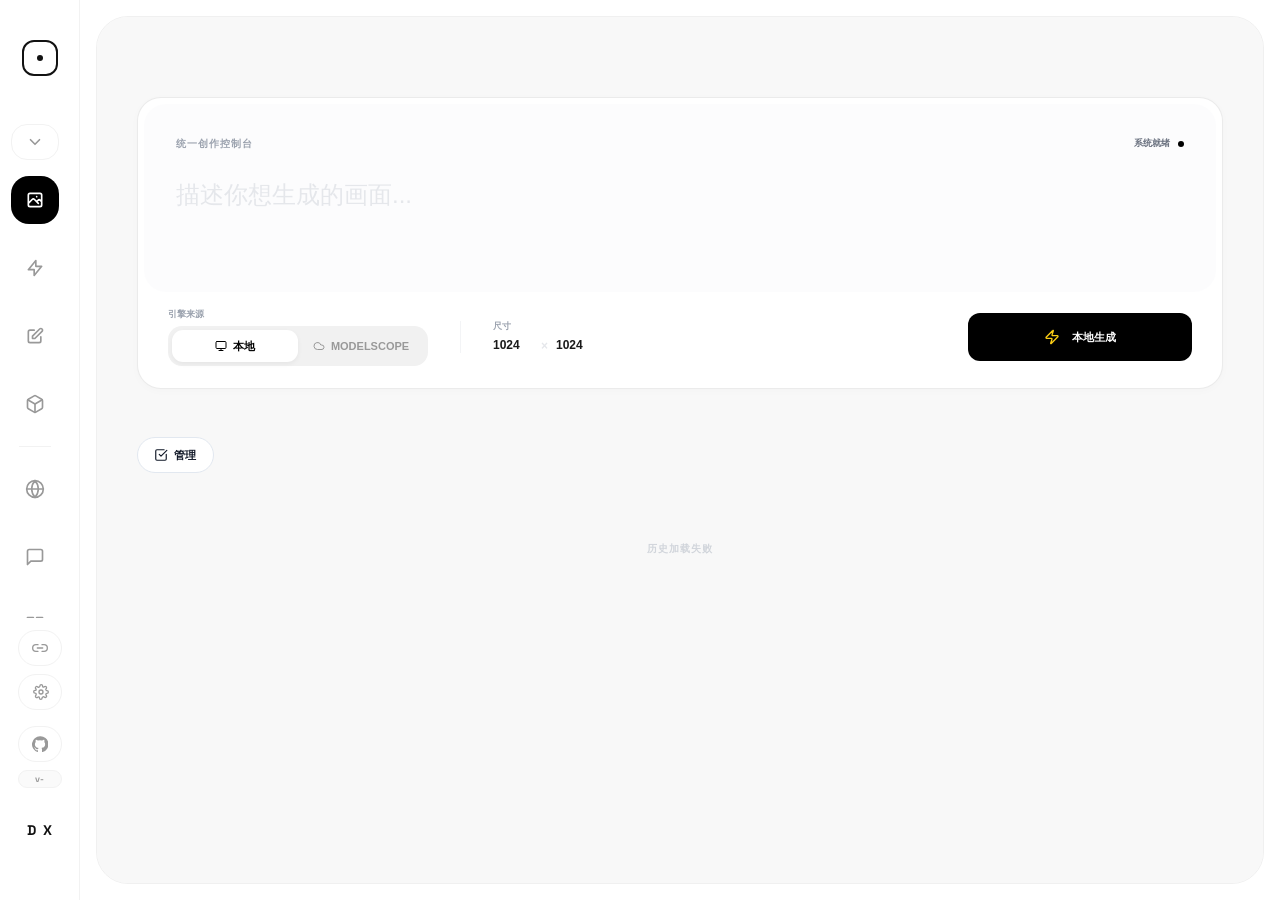
==== static/index.html @ 4f1cb792 "feat(updater): add privacy-safe GT updates and legacy bootstrap" ====
<!DOCTYPE html>
<html lang="zh-CN">

<head>
    <meta charset="UTF-8">
    <meta name="viewport" content="width=device-width, initial-scale=1.0">
    <link rel="icon" href="/static/images/logo.png" type="image/png">
    <title>AI Studio</title>
    <style>
        html.studio-route-booting body {
            visibility: hidden !important;
        }
    </style>
    <script>
        (function(){
            try {
                var theme = localStorage.getItem('studio_theme') || localStorage.getItem('canvas_theme') || 'light';
                if(theme === 'dark') {
                    document.documentElement.classList.add('studio-theme-dark');
                    document.documentElement.classList.add('theme-dark');
                }
                document.documentElement.classList.add('studio-route-booting');
            } catch(e) {}
        })();
    </script>
    <script src="/static/vendor/js/tailwindcss-cdn.js?v=2026.10.29.1.1782155110"></script>
    <script src="/static/js/theme.js?v=2026.10.29.1.1782155110"></script>
    <script src="/static/js/i18n.js?v=2026.10.29.1.1784521788"></script>
    <style>
        @import url('/static/vendor/css/fonts.css?v=2026.10.29.1.1782155110');

        /* 本地 Tailwind 工具类兜底：CDN 慢/未就绪时也能立刻给图标尺寸，避免首屏左侧栏空白 */
        .w-1\.5 { width: 0.375rem; }
        .h-1\.5 { height: 0.375rem; }
        .w-4 { width: 1rem; }
        .h-4 { height: 1rem; }
        .w-5 { width: 1.25rem; }
        .h-5 { height: 1.25rem; }
        .flex-shrink-0 { flex-shrink: 0; }
        .rounded-full { border-radius: 9999px; }
        .mb-12 { margin-bottom: 3rem; }
        .transition-colors { transition-property: color, background-color, border-color, fill, stroke; transition-duration: 150ms; transition-timing-function: cubic-bezier(0.4, 0, 0.2, 1); }
        .animate-pulse { animation: studio-pulse 2s cubic-bezier(0.4, 0, 0.6, 1) infinite; }
        @keyframes studio-pulse { 0%, 100% { opacity: 1; } 50% { opacity: .5; } }

        :root {
            --accent: #000000;
            --fluid-ease: cubic-bezier(0.3, 0, 0, 1);
            --bg: #ffffff;
            --sidebar-bg: #ffffff;
            --stage-bg: #fcfcfc;
            --border: #f2f2f2;
            --stage-border: #f0f0f0;
            --text: #121212;
            --muted: #999;
            --nav-hover-bg: #fafafa;
            --monitor-bg: rgba(255, 255, 255, 0.7);
            --monitor-border: rgba(0, 0, 0, 0.05);
            --monitor-shadow: rgba(0, 0, 0, 0.04);
            --divider: rgba(0, 0, 0, 0.1);
            --scrollbar: #d8d8d8;
            --scrollbar-hover: #c0c0c0;
            --author-name: #000;
            --social-icon: #ccc;
        }

        html.theme-dark,
        body.theme-dark {
            --bg: #0f141d;
            --sidebar-bg: #0f141d;
            --stage-bg: #111722;
            --border: #242d3b;
            --stage-border: #2a3444;
            --text: #e5e9f0;
            --muted: #8f9aab;
            --nav-hover-bg: #171d29;
            --monitor-bg: rgba(23, 29, 41, 0.82);
            --monitor-border: rgba(255, 255, 255, 0.08);
            --monitor-shadow: rgba(0, 0, 0, 0.3);
            --divider: rgba(255, 255, 255, 0.15);
            --scrollbar: #334155;
            --scrollbar-hover: #475569;
            --author-name: #e5e9f0;
            --social-icon: #64748b;
        }

        /* 极简滚动条 */
        html,
        body {
            overscroll-behavior: auto;
            height: 100%;
            overflow: hidden;
        }

        *::-webkit-scrollbar {
            width: 10px !important;
            height: 10px !important;
            background: transparent !important;
        }

        *::-webkit-scrollbar-track {
            background: transparent !important;
            border: none !important;
        }

        *::-webkit-scrollbar-thumb {
            background-color: var(--scrollbar) !important;
            border: 3px solid transparent !important;
            border-right-width: 3px !important;
            background-clip: padding-box !important;
            border-radius: 10px !important;
            min-height: 36px;
        }

        *::-webkit-scrollbar-thumb:hover {
            background-color: var(--scrollbar-hover) !important;
        }

        *::-webkit-scrollbar-corner {
            background: transparent !important;
        }

        * {
            scrollbar-width: thin !important;
            scrollbar-color: var(--scrollbar) transparent !important;
        }

        body {
            background: var(--bg);
            font-family: 'Space Grotesk', sans-serif;
            overflow: hidden;
            height: 100vh;
            color: var(--text);
            transition: background 0.3s, color 0.3s;
        }

        .app-shell {
            display: flex;
            width: 100%;
            height: 100vh;
            background: var(--bg);
            position: relative;
            transition: background 0.3s;
        }

        /* 侧边栏 */
        .sidebar {
            width: 80px;
            min-width: 80px;
            height: 100vh;
            max-height: 100vh;
            background: var(--sidebar-bg);
            display: flex;
            flex-direction: column;
            align-items: center;
            border-right: 1px solid var(--border);
            padding: 40px 0;
            transition: width 0.5s var(--fluid-ease) 0.5s, background 0.3s, border-color 0.3s;
            z-index: 50;
            overflow: hidden;
        }

        .sidebar:hover {
            width: 220px;
            transition-delay: 0s;
        }

        /* 首次加载时与 iframe 的 0.5s 淡入同步播放，避免侧栏"焊死"在原地造成视觉断层 */
        @keyframes sidebar-enter {
            from { opacity: 0; transform: translateX(-6px); }
            to { opacity: 1; transform: translateX(0); }
        }
        html:not(.studio-route-booting) .sidebar {
            animation: sidebar-enter 0.5s var(--fluid-ease);
        }

        .logo-ring {
            width: 36px;
            height: 36px;
            border: 2px solid var(--text);
            border-radius: 12px;
            background: transparent;
            padding: 0;
            color: var(--text);
            display: flex;
            align-items: center;
            justify-content: center;
            cursor: pointer;
            flex: 0 0 auto;
            /* 仅保留 hover 真正会用到的属性过渡，避免 transition: all 因首屏属性补齐被意外触发 */
            transition: transform 0.6s var(--fluid-ease) 0.5s, border-radius 0.6s var(--fluid-ease) 0.5s, border-color 0.3s, background-color .18s, box-shadow .2s;
        }

        .sidebar:hover .logo-ring {
            transform: rotate(90deg);
            border-radius: 50%;
            transition-delay: 0s;
        }

        .logo-ring:hover,
        .logo-ring:focus-visible {
            background: var(--nav-hover-bg);
            border-color: var(--text);
            box-shadow: 0 0 0 4px rgba(148, 163, 184, .16), 0 10px 24px rgba(15, 23, 42, .08);
            outline: none;
        }

        .logo-ring:hover #logo-dot,
        .logo-ring:focus-visible #logo-dot {
            transform: scale(1.8);
        }

        .logo-ring:active {
            transform: scale(.94);
            transition-delay: 0s;
        }

        .sidebar:hover .logo-ring:active {
            transform: rotate(90deg) scale(.94);
        }

        #logo-dot {
            transition: transform .16s ease, background-color .16s ease, box-shadow .16s ease;
        }

        /* 导航项 */
        .nav-item {
            position: relative;
            width: 48px;
            height: 48px;
            flex: 0 0 48px;
            margin: 10px 0;
            display: flex;
            align-items: center;
            justify-content: flex-start;
            border-radius: 18px;
            cursor: pointer;
            /* 只对 width 做带延迟的过渡（侧栏悬停展开效果）；background/color 不参与过渡，避免 active 切换时底色"流动" */
            transition: width 0.3s var(--fluid-ease) 0.5s;
            color: var(--muted);
            overflow: hidden;
            padding-left: 14px;
        }

        .sidebar:hover .nav-item {
            width: 190px;
            transition-delay: 0s;
        }

        .nav-item:hover {
            background: var(--nav-hover-bg);
            color: var(--text);
        }

        .nav-item.active {
            background: var(--accent);
            color: #fff;
        }

        html.theme-dark .nav-item.active,
        body.theme-dark .nav-item.active {
            background: #f1f5f9;
            color: #0f172a;
        }

        .nav-text {
            opacity: 0;
            margin-left: 16px;
            font-weight: 600;
            font-size: 14px;
            white-space: nowrap;
            transition: opacity 0.3s 0.5s;
        }

        .sidebar:hover .nav-text {
            opacity: 1;
            transition-delay: 0.1s;
        }

        .nav-fold-toggle {
            position: relative;
            width: 48px;
            height: 36px;
            flex: 0 0 36px;
            margin: 0 0 6px;
            padding-left: 14px;
            border: 1px solid var(--border);
            border-radius: 16px;
            background: transparent;
            color: var(--muted);
            display: flex;
            align-items: center;
            justify-content: flex-start;
            cursor: pointer;
            overflow: hidden;
            transition: width 0.3s var(--fluid-ease) 0.5s, background-color 0.2s, color 0.2s, border-color 0.2s;
        }

        .sidebar:hover .nav-fold-toggle {
            width: 190px;
            transition-delay: 0s;
        }

        .nav-fold-toggle:hover {
            background: var(--nav-hover-bg);
            color: var(--text);
            border-color: var(--stage-border);
        }

        .nav-fold-icon {
            width: 18px;
            height: 18px;
            flex: 0 0 auto;
            transition: transform 0.25s var(--fluid-ease);
        }

        .nav-fold-toggle[aria-expanded="false"] .nav-fold-icon {
            transform: rotate(-90deg);
        }

        .nav-fold-group {
            width: 100%;
            flex: 0 0 auto;
            max-height: 720px;
            opacity: 1;
            overflow: hidden;
            display: flex;
            flex-direction: column;
            align-items: center;
            transition: max-height 0.3s var(--fluid-ease), opacity 0.2s ease;
        }

        .nav-fold-group.is-collapsed {
            max-height: 0;
            opacity: 0;
            pointer-events: none;
        }

        .sidebar nav {
            width: 100%;
            min-height: 0;
            flex: 1 1 auto;
            overflow-y: auto;
            overflow-x: hidden;
            display: flex;
            flex-direction: column;
            align-items: center;
            padding: 0 0 6px;
            overscroll-behavior: contain;
            scrollbar-gutter: stable;
            -webkit-overflow-scrolling: touch;
            scrollbar-width: thin;
            scrollbar-color: rgba(148, 163, 184, .34) transparent;
        }

        .sidebar::-webkit-scrollbar { width: 4px !important; }
        .sidebar::-webkit-scrollbar-track { background: transparent !important; }
        .sidebar::-webkit-scrollbar-thumb {
            background: rgba(148, 163, 184, .34) !important;
            border: 0 !important;
            border-radius: 999px !important;
        }

        .sidebar nav::-webkit-scrollbar { width: 4px !important; }
        .sidebar nav::-webkit-scrollbar-track { background: transparent !important; }
        .sidebar nav::-webkit-scrollbar-thumb {
            background: rgba(148, 163, 184, .34) !important;
            border: 0 !important;
            border-radius: 999px !important;
        }

        .sidebar nav > * {
            flex-shrink: 0;
        }

        /* 主舞台区 */
        .stage {
            flex: 1;
            background: var(--stage-bg);
            margin: 16px;
            border-radius: 32px;
            overflow: hidden;
            border: 1px solid var(--stage-border);
            position: relative;
            transition: background 0.3s, border-color 0.3s;
        }

        iframe {
            position: absolute;
            inset: 0;
            width: 100%;
            height: 100%;
            border: none;
            opacity: 0;
            transform: scale(1.02);
            filter: blur(4px);
            transition: all 0.5s var(--fluid-ease);
            pointer-events: none;
        }

        iframe.active {
            opacity: 1;
            transform: scale(1);
            filter: blur(0);
            pointer-events: auto;
        }

        /* 左下角监视器 */
        .nano-monitor {
            position: absolute;
            bottom: 24px;
            left: 24px;
            z-index: 100;
            display: flex;
            align-items: center;
            gap: 10px;
            background: var(--monitor-bg);
            backdrop-filter: blur(12px);
            padding: 7px 12px;
            border-radius: 12px;
            border: 1px solid var(--monitor-border);
            box-shadow: 0 4px 20px var(--monitor-shadow);
            font-family: monospace;
            transition: all 0.4s var(--fluid-ease);
        }

        .nano-monitor.is-busy {
            background: #000;
            color: #fff;
            border-color: rgba(255, 255, 255, 0.1);
            box-shadow: 0 8px 30px rgba(0, 0, 0, 0.2);
        }

        .stat-group {
            display: flex;
            align-items: center;
            gap: 7px;
            font-size: 11px;
            font-weight: 700;
            color: var(--text);
        }

        .stat-group:first-child {
            gap: 8px;
        }

        .nano-monitor.is-busy .stat-group {
            color: #fff;
        }

        .divider {
            width: 1px;
            height: 12px;
            background: var(--divider);
        }

        .is-busy .divider {
            background: rgba(255, 255, 255, 0.2);
        }

        .pulse-dot {
            width: 6px;
            height: 6px;
            border-radius: 50%;
            background: #10b981;
            margin-right: 2px;
            flex: 0 0 auto;
        }

        .spinner-nano {
            width: 10px;
            height: 10px;
            border: 2px solid rgba(255, 255, 255, 0.2);
            border-top-color: #fff;
            border-radius: 50%;
            animation: spin 0.8s linear infinite;
            display: none;
        }

        .is-busy .spinner-nano { display: block; }
        .is-busy .pulse-dot { display: none; }

        @keyframes spin {
            to { transform: rotate(360deg); }
        }

        .label-nano {
            text-transform: uppercase;
            letter-spacing: 0.5px;
            opacity: 0.5;
            font-size: 9px;
        }

        /* 作者组件 */
        .author-box {
            width: 100%;
            height: 60px;
            flex: 0 0 60px;
            position: relative;
            display: flex;
            align-items: center;
            justify-content: center;
            overflow: hidden;
        }

        .dx-letter {
            position: absolute;
            font-size: 14px;
            font-weight: 800;
            color: var(--text);
            /* 只过渡 hover 时真正改的 transform/opacity，避免 all 触发延迟 */
            transition: transform 0.5s var(--fluid-ease) 0.4s, opacity 0.5s var(--fluid-ease) 0.4s;
            z-index: 10;
        }

        .letter-d { transform: translateX(-8px); }
        .letter-x { transform: translateX(8px); }

        .sidebar:hover .letter-d {
            transform: translateX(-120px);
            opacity: 0;
            transition-delay: 0s;
        }

        .sidebar:hover .letter-x {
            transform: translateX(120px);
            opacity: 0;
            transition-delay: 0s;
        }

        .author-content-wrap {
            display: flex;
            flex-direction: column;
            align-items: center;
            opacity: 0;
            transform: scale(0.9);
            transition: all 0.4s var(--fluid-ease) 0s;
            pointer-events: none;
        }

        .sidebar:hover .author-content-wrap {
            opacity: 1;
            transform: scale(1);
            transition-delay: 0.2s;
            pointer-events: auto;
        }

        .author-name-lite {
            font-size: 12px;
            font-weight: 700;
            margin-bottom: 8px;
            color: var(--author-name);
        }

        .social-row-lite { display: flex; gap: 12px; }

        .social-icon-lite {
            color: var(--social-icon);
            transition: color 0.2s, transform 0.2s;
        }

        .social-icon-lite:hover {
            color: var(--text);
            transform: translateY(-1px);
        }

        .side-actions {
            margin-top:12px;
            margin-bottom:12px;
            display:flex;
            flex-direction:column;
            align-items:center;
            gap:8px;
            width:100%;
            flex:0 0 auto;
        }

        .side-pill {
            width:44px;
            height:36px;
            border-radius:999px;
            background: transparent;
            border: 1px solid var(--border);
            color: var(--muted);
            display: flex;
            align-items: center;
            justify-content: center;
            cursor: pointer;
            /* 只过渡 hover/激活会改的属性，避免 all 触发延迟 */
            transition: width 0.3s var(--fluid-ease) 0.5s, gap 0.3s var(--fluid-ease) 0.5s, background-color 0.2s, color 0.2s, border-color 0.2s;
            flex-shrink: 0;
            overflow:hidden;
            gap:8px;
            position:relative;
        }

        .sidebar:hover .side-pill {
            width: 170px;
            transition-delay: 0s;
        }

        .side-pill:hover {
            background: var(--nav-hover-bg);
            color: var(--text);
            border-color: var(--stage-border);
        }

        .side-pill.active {
            background: var(--text);
            color: var(--bg);
            border-color: var(--text);
        }

        .side-pill.update-available {
            border-color:#22c55e;
            color:#16a34a;
            overflow:visible;
        }

        html.theme-dark .side-pill.update-available,
        body.theme-dark .side-pill.update-available {
            border-color:#86efac;
            color:#86efac;
        }

        .side-pill.update-available::after {
            content:"NEW";
            position:absolute;
            top:-7px;
            right:-9px;
            min-width:28px;
            height:16px;
            padding:0 5px;
            border-radius:999px;
            background:#22c55e;
            display:flex;
            align-items:center;
            justify-content:center;
            color:#fff;
            font-size:9px;
            font-weight:900;
            letter-spacing:.02em;
            box-shadow:0 6px 16px rgba(34,197,94,.28), 0 0 0 3px rgba(34,197,94,.12);
            pointer-events:none;
        }

        html.theme-dark .side-pill.update-available::after,
        body.theme-dark .side-pill.update-available::after {
            background:#4ade80;
            color:#052e16;
            box-shadow:0 6px 16px rgba(74,222,128,.22), 0 0 0 3px rgba(74,222,128,.12);
        }

        .side-pill svg { width: 16px; height: 16px; flex:0 0 auto; }
        .settings-fold-chevron {
            width: 13px !important;
            height: 13px !important;
            margin-left: -2px;
            opacity: 0;
            max-width: 0;
            overflow: hidden;
            transition: opacity 0.3s 0.5s, max-width 0.3s var(--fluid-ease) 0.5s, transform .22s var(--fluid-ease);
        }
        .sidebar:hover .settings-fold-chevron,
        .sidebar.is-pinned .settings-fold-chevron {
            opacity: .72;
            max-width: 16px;
            transition-delay: .15s, .15s, 0s;
        }
        .settings-fold-toggle[aria-expanded="true"] .settings-fold-chevron {
            transform: rotate(180deg);
        }
        .settings-fold-group {
            width: 100%;
            max-height: 0;
            opacity: 0;
            overflow: hidden;
            display: flex;
            flex-direction: column;
            align-items: center;
            gap: 8px;
            pointer-events: none;
            transition: max-height .28s var(--fluid-ease), opacity .18s ease;
        }
        .settings-fold-group:not(.is-collapsed) {
            max-height: 132px;
            opacity: 1;
            pointer-events: auto;
        }
        .side-pill-text {
            opacity:0;
            max-width:0;
            font-size:12px;
            font-weight:800;
            letter-spacing:.02em;
            white-space:nowrap;
            overflow:hidden;
            transition: opacity 0.3s 0.5s, max-width 0.3s var(--fluid-ease) 0.5s;
        }
        .sidebar:hover .side-pill-text {
            opacity:1;
            max-width:120px;
            transition-delay:.15s;
        }
        /* 折叠态去除 gap，避免图标被推偏 */
        .side-pill { gap:0; }
        .sidebar:hover .side-pill { gap:8px; }

        .project-version-badge {
            width:44px;
            min-height:18px;
            padding:0 4px;
            border-radius:999px;
            border:1px solid var(--border);
            background:var(--nav-hover-bg);
            color:var(--muted);
            display:flex;
            align-items:center;
            justify-content:center;
            font-size:9px;
            font-weight:800;
            line-height:1;
            white-space:nowrap;
            overflow:hidden;
            cursor:pointer;
            transition:width 0.3s var(--fluid-ease) 0.5s, color .2s, border-color .2s, background-color .2s;
        }
        .project-version-badge:hover { color:var(--text); border-color:var(--accent, #6366f1); }
        .project-version-badge.checking { opacity:.6; animation:badge-pulse 1s ease-in-out infinite; }
        @keyframes badge-pulse { 0%,100%{opacity:.5;} 50%{opacity:1;} }

        .sidebar:hover .project-version-badge {
            width:170px;
            transition-delay:0s;
        }

        .project-version-full { display:none; }
        .sidebar:hover .project-version-compact { display:none; }
        .sidebar:hover .project-version-full { display:inline; }

        .update-now-btn {
            display:none;
            width:56px;
            min-height:24px;
            padding:0 7px;
            border-radius:999px;
            border:1px solid rgba(34,197,94,.35);
            background:rgba(34,197,94,.1);
            color:#16a34a;
            align-items:center;
            justify-content:center;
            gap:5px;
            font-size:9px;
            font-weight:900;
            overflow:hidden;
            transition:width 0.3s var(--fluid-ease) 0.5s, background-color .2s, color .2s, border-color .2s;
        }
        .update-now-btn.show { display:flex; }
        .sidebar:hover .update-now-btn { width:170px; transition-delay:0s; }
        .update-now-btn:hover { background:#16a34a; color:#fff; border-color:#16a34a; }
        .update-now-btn[disabled] { opacity:.7; cursor:wait; }
        .update-now-btn svg { display:none; width:14px; height:14px; flex:0 0 auto; }
        .sidebar:hover .update-now-btn svg { display:block; }
        .update-now-text {
            opacity:1;
            max-width:42px;
            white-space:nowrap;
            overflow:hidden;
            transition: opacity 0.3s 0.5s, max-width 0.3s var(--fluid-ease) 0.5s;
        }
        .update-action-prefix { display:none; }
        .update-version-full { display:none; }
        .sidebar:hover .update-version-compact { display:none; }
        .sidebar:hover .update-version-full { display:inline; }
        .sidebar:hover .update-action-prefix { display:inline; }
        .sidebar:hover .update-now-text { max-width:130px; transition-delay:.15s; }
        .update-now-btn.show + .project-version-badge { display:none; }
        html.theme-dark .update-now-btn,
        body.theme-dark .update-now-btn {
            border-color:rgba(134,239,172,.42);
            background:rgba(74,222,128,.12);
            color:#86efac;
        }
        html.theme-dark .update-now-btn:hover,
        body.theme-dark .update-now-btn:hover {
            background:#86efac;
            border-color:#86efac;
            color:#052e16;
        }

        @media (max-height: 760px) {
            .sidebar {
                padding: 18px 0 14px;
                overflow-y:auto;
                overflow-x:hidden;
                overscroll-behavior:contain;
                -webkit-overflow-scrolling:touch;
                scrollbar-width:thin;
                scrollbar-color:rgba(148,163,184,.34) transparent;
            }
            .sidebar nav {
                flex:0 0 auto;
                min-height:auto;
                overflow:visible;
                padding-bottom:0;
            }
            .logo-ring { margin-bottom: 16px !important; }
            .nav-item {
                height: 42px;
                flex-basis: 42px;
                margin: 5px 0;
                border-radius: 15px;
            }
            .nav-fold-toggle {
                height: 32px;
                flex-basis: 32px;
                margin-bottom: 4px;
                border-radius: 14px;
            }
            .nav-fold-group { max-height: 720px; }
            .side-actions {
                margin-top:8px;
                margin-bottom:0;
                gap:5px;
                padding-top:8px;
                border-top:1px solid var(--border);
            }
            .settings-fold-group {
                gap: 5px;
            }
            .settings-fold-group:not(.is-collapsed) {
                max-height: 105px;
            }
            .side-pill {
                height:30px;
                flex-basis:30px;
                width:40px;
            }
            .project-version-badge { width:40px; min-height:16px; font-size:8px; }
            .update-now-btn.show { min-height:22px; width:48px; }
            .author-box { display:none; }
        }

        @media (max-height: 660px) {
            .sidebar { padding: 12px 0; }
            .sidebar nav {
                flex:0 0 auto;
                min-height:auto;
                overflow:visible;
                padding-bottom:0;
            }
            .logo-ring {
                width:32px;
                height:32px;
                border-radius:10px;
                margin-bottom:10px !important;
            }
            .nav-item {
                height:38px;
                flex-basis:38px;
                margin:3px 0;
                border-radius:14px;
            }
            .nav-fold-toggle { height:30px; flex-basis:30px; }
            .nav-fold-group { max-height: 720px; }
            .side-actions {
                gap:4px;
                padding-top:6px;
            }
            .settings-fold-group {
                gap: 4px;
            }
            .settings-fold-group:not(.is-collapsed) {
                max-height: 102px;
            }
            .side-pill {
                height:30px;
                flex-basis:30px;
                width:38px;
            }
            .side-pill svg { width:15px; height:15px; }
            .project-version-badge { width:38px; min-height:16px; font-size:8px; }
            .update-now-btn.show { width:46px; min-height:22px; font-size:8px; }
        }

        .studio-modal[hidden] {
            display:none !important;
        }

        .studio-modal {
            position:fixed;
            inset:0;
            z-index:500;
            display:flex;
            align-items:center;
            justify-content:center;
            padding:24px;
            background:rgba(15,23,42,.38);
            backdrop-filter:blur(10px);
        }

        .studio-modal-panel {
            width:min(560px, 100%);
            max-height:min(760px, calc(100vh - 48px));
            display:flex;
            flex-direction:column;
            overflow:hidden;
            border-radius:8px;
            border:1px solid rgba(15,23,42,.1);
            background:#fff;
            color:#111827;
            box-shadow:0 24px 70px rgba(15,23,42,.24);
        }

        .studio-modal-head {
            display:flex;
            align-items:flex-start;
            justify-content:space-between;
            gap:16px;
            padding:20px 20px 14px;
            border-bottom:1px solid #eef2f7;
        }

        .studio-modal-kicker {
            font-size:11px;
            font-weight:900;
            letter-spacing:.08em;
            color:#16a34a;
            text-transform:uppercase;
            margin-bottom:6px;
        }

        .studio-modal-title {
            font-size:20px;
            line-height:1.25;
            font-weight:900;
            margin:0;
            letter-spacing:0;
        }

        .studio-modal-close {
            width:32px;
            height:32px;
            border-radius:8px;
            border:1px solid #e5e7eb;
            background:#fff;
            color:#64748b;
            display:flex;
            align-items:center;
            justify-content:center;
            cursor:pointer;
            flex:0 0 auto;
        }

        .studio-modal-close:hover {
            color:#111827;
            border-color:#cbd5e1;
            background:#f8fafc;
        }

        .studio-modal-body {
            padding:18px 20px;
            overflow:auto;
        }

        .studio-modal-copy {
            margin:0 0 14px;
            color:#475569;
            font-size:13px;
            line-height:1.7;
        }

        .update-modal-summary {
            display:flex;
            align-items:flex-start;
            gap:10px;
            margin-top:16px;
            padding:12px;
            border:1px solid #e5e7eb;
            border-radius:8px;
            background:#f8fafc;
            color:#334155;
            font-size:12px;
            line-height:1.55;
        }

        .update-modal-summary strong {
            display:block;
            color:#111827;
            margin-bottom:2px;
            font-size:12px;
        }

        .update-modal-dot {
            width:9px;
            height:9px;
            margin-top:4px;
            border-radius:99px;
            background:#94a3b8;
            flex:0 0 auto;
        }

        .update-modal-summary.ok .update-modal-dot { background:#22c55e; }
        .update-modal-summary.warn .update-modal-dot { background:#f59e0b; }
        .update-modal-summary.fail .update-modal-dot { background:#ef4444; }

        /* 更新弹窗：双卡片需要更宽的面板，避免左右布局被裁剪 */
        #project-update-modal .studio-modal-panel { width:min(880px, 100%); max-height:min(840px, calc(100vh - 48px)); }
        .update-notes-box { margin:2px 0 14px; padding:12px; border:1px solid #e5e7eb; border-radius:8px; background:#fbfdff; }
        .update-notes-head { display:flex; align-items:center; justify-content:space-between; gap:12px; margin-bottom:8px; }
        .update-notes-head strong { font-size:12px; color:#111827; font-weight:950; }
        .update-notes-version { color:#64748b; font-size:11px; font-weight:800; white-space:nowrap; }
        .update-notes-list { margin:0; padding:0 0 0 16px; display:grid; gap:6px; color:#334155; font-size:12px; line-height:1.55; }
        .update-notes-empty { margin:0; color:#94a3b8; font-size:12px; line-height:1.55; }
        .update-source-list { display:grid; grid-template-columns:1fr 1fr; gap:12px; margin-top:14px; align-items:stretch; }
        @media (max-width: 720px) { .update-source-list { grid-template-columns:1fr; } }
        .update-source-card { width:100%; min-width:0; border:1px solid #e5e7eb; border-radius:10px; background:#fff; color:#111827; text-align:left; padding:12px; display:flex; flex-direction:column; gap:10px; cursor:pointer; transition:border-color .16s ease, box-shadow .16s ease, transform .16s ease, background .16s ease; }
        .update-source-card:hover { transform:translateY(-1px); border-color:#cbd5e1; box-shadow:0 12px 28px rgba(15,23,42,.08); }
        .update-source-card.active { border-color:#16a34a; box-shadow:0 0 0 2px rgba(22,163,74,.20); background:#f0fdf4; }
        .update-source-head { display:flex; align-items:center; justify-content:space-between; gap:10px; }
        .update-source-title { min-width:0; display:flex; flex-direction:column; gap:4px; }
        .update-source-title strong { color:#111827; font-size:13px; line-height:1.2; font-weight:950; }
        .update-source-title span { color:#64748b; font-size:11px; line-height:1.35; font-weight:700; }
        .update-source-head-right { flex:0 0 auto; display:flex; align-items:center; gap:8px; }
        .update-source-check { display:none; flex:0 0 auto; width:22px; height:22px; border-radius:999px; background:#16a34a; color:#fff; align-items:center; justify-content:center; }
        .update-source-check svg { width:14px; height:14px; }
        .update-source-card.active .update-source-check { display:flex; }
        .update-source-badge { flex:0 0 auto; min-width:56px; height:24px; border-radius:999px; background:#f1f5f9; color:#64748b; display:flex; align-items:center; justify-content:center; padding:0 9px; font-size:10px; font-weight:900; }
        .update-source-badge.ok { background:#16a34a; color:#fff; }
        .update-source-badge.bad { background:#dc2626; color:#fff; }
        .connectivity-list { display:grid; gap:8px; min-width:0; }

        .connectivity-row {
            display:grid;
            grid-template-columns:12px minmax(0, 1fr) auto;
            align-items:center;
            gap:10px;
            min-height:42px;
            padding:9px 10px;
            border:1px solid #eef2f7;
            border-radius:8px;
            background:#fff;
        }
        .connectivity-row > div { min-width:0; }

        .connectivity-indicator {
            width:9px;
            height:9px;
            border-radius:99px;
            background:#94a3b8;
        }

        .connectivity-row.ok .connectivity-indicator { background:#22c55e; }
        .connectivity-row.fail .connectivity-indicator { background:#ef4444; }
        .connectivity-row.pending .connectivity-indicator {
            background:#94a3b8;
            animation: studio-pulse 1s ease-in-out infinite;
        }

        .connectivity-name {
            font-size:12px;
            font-weight:900;
            color:#111827;
            line-height:1.25;
        }

        .connectivity-url {
            margin-top:3px;
            max-width:100%;
            overflow:hidden;
            text-overflow:ellipsis;
            white-space:nowrap;
            font-size:10px;
            color:#94a3b8;
        }

        .connectivity-status {
            justify-self:end;
            font-size:11px;
            font-weight:900;
            color:#64748b;
            white-space:nowrap;
        }
        .connectivity-row.ok .connectivity-status { color:#16a34a; }
        .connectivity-row.fail .connectivity-status { color:#ef4444; }

        .connectivity-error {
            grid-column:2 / 4;
            margin-top:-4px;
            color:#ef4444;
            font-size:11px;
            line-height:1.45;
            word-break:break-word;
        }

        .studio-modal-actions {
            display:flex;
            justify-content:flex-end;
            gap:10px;
            padding:14px 20px 18px;
            border-top:1px solid #eef2f7;
            background:#fff;
        }

        .studio-modal-btn {
            min-height:36px;
            padding:0 14px;
            border-radius:8px;
            border:1px solid #e5e7eb;
            background:#fff;
            color:#334155;
            display:inline-flex;
            align-items:center;
            justify-content:center;
            gap:7px;
            font-size:12px;
            font-weight:900;
            cursor:pointer;
        }

        .studio-modal-btn svg {
            width:15px;
            height:15px;
            flex:0 0 auto;
        }

        .studio-modal-btn:hover {
            background:#f8fafc;
            border-color:#cbd5e1;
        }

        #connectivity-test-btn {
            border-color:rgba(37,99,235,.24);
            background:#eff6ff;
            color:#1d4ed8;
            transition:transform .16s ease, background-color .18s ease, border-color .18s ease, color .18s ease, box-shadow .18s ease;
        }

        #connectivity-test-btn:hover {
            transform:translateY(-1px);
            border-color:#2563eb;
            background:#2563eb;
            color:#fff;
            box-shadow:0 10px 22px rgba(37,99,235,.20);
        }

        #connectivity-test-btn:hover svg {
            transform:rotate(24deg);
        }

        #connectivity-test-btn:active {
            transform:translateY(0);
            box-shadow:0 5px 12px rgba(37,99,235,.16);
        }

        #connectivity-test-btn svg {
            transition:transform .18s ease;
        }

        .studio-modal-btn.primary {
            background:#111827;
            border-color:#111827;
            color:#fff;
        }

        .studio-modal-btn.primary:hover {
            background:#16a34a;
            border-color:#16a34a;
        }

        .studio-modal-btn[disabled] {
            opacity:.58;
            cursor:wait;
        }

        html.theme-dark .studio-modal,
        body.theme-dark .studio-modal {
            background:rgba(2,6,23,.56);
        }

        html.theme-dark .studio-modal-panel,
        body.theme-dark .studio-modal-panel,
        html.theme-dark .studio-modal-close,
        body.theme-dark .studio-modal-close,
        html.theme-dark .connectivity-row,
        body.theme-dark .connectivity-row,
        html.theme-dark .studio-modal-actions,
        body.theme-dark .studio-modal-actions,
        html.theme-dark .studio-modal-btn,
        body.theme-dark .studio-modal-btn {
            background:#111216;
            border-color:#25262b;
            color:#e8e8ea;
        }

        html.theme-dark .update-source-card,
        body.theme-dark .update-source-card {
            background:#111216;
            border-color:#25262b;
            color:#e8e8ea;
        }

        html.theme-dark .update-source-card.active,
        body.theme-dark .update-source-card.active {
            border-color:#22c55e;
            box-shadow:0 0 0 2px rgba(34,197,94,.35);
            background:rgba(34,197,94,.12);
        }

        html.theme-dark .studio-modal-head,
        body.theme-dark .studio-modal-head,
        html.theme-dark .studio-modal-actions,
        body.theme-dark .studio-modal-actions {
            border-color:#25262b;
        }

        html.theme-dark .studio-modal-copy,
        body.theme-dark .studio-modal-copy,
        html.theme-dark .connectivity-status,
        body.theme-dark .connectivity-status {
            color:#8f9aab;
        }

        html.theme-dark .update-modal-summary,
        body.theme-dark .update-modal-summary {
            background:#0c0d10;
            border-color:#25262b;
            color:#9aa6b8;
        }

        html.theme-dark .update-notes-box,
        body.theme-dark .update-notes-box {
            background:#0c0d10;
            border-color:#25262b;
        }

        html.theme-dark .update-modal-summary strong,
        body.theme-dark .update-modal-summary strong,
        html.theme-dark .update-notes-head strong,
        body.theme-dark .update-notes-head strong,
        html.theme-dark .update-source-title strong,
        body.theme-dark .update-source-title strong,
        html.theme-dark .connectivity-name,
        body.theme-dark .connectivity-name {
            color:#e8e8ea;
        }

        html.theme-dark .update-notes-list,
        body.theme-dark .update-notes-list {
            color:#cbd5e1;
        }

        html.theme-dark .update-notes-version,
        body.theme-dark .update-notes-version,
        html.theme-dark .update-notes-empty,
        body.theme-dark .update-notes-empty,
        html.theme-dark .update-source-title span,
        body.theme-dark .update-source-title span {
            color:#8f9aab;
        }

        html.theme-dark .studio-modal-btn.primary,
        body.theme-dark .studio-modal-btn.primary {
            background:#d8dee9;
            border-color:#d8dee9;
            color:#10141d;
        }

        html.theme-dark #connectivity-test-btn,
        body.theme-dark #connectivity-test-btn {
            background:rgba(96,165,250,.12);
            border-color:rgba(96,165,250,.34);
            color:#93c5fd;
        }

        html.theme-dark #connectivity-test-btn:hover,
        body.theme-dark #connectivity-test-btn:hover {
            background:#60a5fa;
            border-color:#60a5fa;
            color:#07111f;
            box-shadow:0 10px 24px rgba(96,165,250,.18);
        }

        html.theme-dark .studio-modal-btn.primary:hover,
        body.theme-dark .studio-modal-btn.primary:hover {
            background:#86efac;
            border-color:#86efac;
            color:#052e16;
        }

        @media (max-width: 640px) {
            .studio-modal {
                align-items:flex-end;
                padding:12px;
            }
            .studio-modal-panel {
                max-height:calc(100vh - 24px);
            }
            .studio-modal-actions {
                flex-wrap:wrap;
            }
            .studio-modal-btn {
                flex:1 1 130px;
            }
        }

        .sidebar.is-pinned {
            width: 220px;
            transition-delay: 0s;
        }
        .sidebar.is-pinned .logo-ring {
            transform: rotate(90deg);
            border-radius: 50%;
            transition-delay: 0s;
            background: var(--nav-hover-bg);
            color: var(--text);
            box-shadow: 0 0 0 4px rgba(148, 163, 184, .10);
        }
        .sidebar.is-pinned #logo-dot {
            background: var(--text) !important;
            transform: scale(1.35);
            box-shadow: 0 0 0 4px rgba(148, 163, 184, .16);
        }
        .sidebar.is-pinned .logo-ring:hover,
        .sidebar.is-pinned .logo-ring:focus-visible {
            box-shadow: 0 0 0 5px rgba(148, 163, 184, .14);
        }
        .sidebar.is-pinned .nav-item,
        .sidebar.is-pinned .nav-fold-toggle {
            width: 190px;
            transition-delay: 0s;
        }
        .sidebar.is-pinned .nav-text {
            opacity: 1;
            transition-delay: 0.1s;
        }
        .sidebar.is-pinned .letter-d {
            transform: translateX(-120px);
            opacity: 0;
            transition-delay: 0s;
        }
        .sidebar.is-pinned .letter-x {
            transform: translateX(120px);
            opacity: 0;
            transition-delay: 0s;
        }
        .sidebar.is-pinned .author-content-wrap {
            opacity: 1;
            transform: scale(1);
            transition-delay: 0.2s;
            pointer-events: auto;
        }
        .sidebar.is-pinned .side-pill {
            width: 170px;
            gap: 8px;
            transition-delay: 0s;
        }
        .sidebar.is-pinned .side-pill-text {
            opacity: 1;
            max-width: 120px;
            transition-delay: .15s;
        }
        .sidebar.is-pinned .project-version-badge,
        .sidebar.is-pinned .update-now-btn {
            width: 170px;
            transition-delay: 0s;
        }
        .sidebar.is-pinned .project-version-compact,
        .sidebar.is-pinned .update-version-compact {
            display: none;
        }
        .sidebar.is-pinned .project-version-full,
        .sidebar.is-pinned .update-version-full,
        .sidebar.is-pinned .update-action-prefix {
            display: inline;
        }
        .sidebar.is-pinned .update-now-btn svg {
            display: block;
        }
        .sidebar.is-pinned .update-now-text {
            max-width: 130px;
            transition-delay: .15s;
        }

        .sidebar.is-collapsing:hover {
            width: 80px;
        }
        .sidebar.is-collapsing:hover .logo-ring {
            transform: none;
            border-radius: 12px;
            background: transparent;
        }
        .sidebar.is-collapsing:hover .nav-item,
        .sidebar.is-collapsing:hover .nav-fold-toggle {
            width: 48px;
        }
        .sidebar.is-collapsing:hover .nav-text {
            opacity: 0;
        }
        .sidebar.is-collapsing:hover .letter-d {
            transform: translateX(-8px);
            opacity: 1;
        }
        .sidebar.is-collapsing:hover .letter-x {
            transform: translateX(8px);
            opacity: 1;
        }
        .sidebar.is-collapsing:hover .author-content-wrap {
            opacity: 0;
            transform: scale(0.9);
            pointer-events: none;
        }
        .sidebar.is-collapsing:hover .side-pill {
            width: 44px;
            gap: 0;
        }
        .sidebar.is-collapsing:hover .side-pill-text {
            opacity: 0;
            max-width: 0;
        }
        .sidebar.is-collapsing:hover .project-version-badge {
            width: 44px;
        }
        .sidebar.is-collapsing:hover .project-version-compact,
        .sidebar.is-collapsing:hover .update-version-compact {
            display: inline;
        }
        .sidebar.is-collapsing:hover .project-version-full,
        .sidebar.is-collapsing:hover .update-version-full,
        .sidebar.is-collapsing:hover .update-action-prefix {
            display: none;
        }
        .sidebar.is-collapsing:hover .update-now-btn {
            width: 56px;
        }
        .sidebar.is-collapsing:hover .update-now-btn svg {
            display: none;
        }
        .sidebar.is-collapsing:hover .update-now-text {
            max-width: 42px;
        }
    </style>
</head>

<body>

    <div class="app-shell">
        <aside class="sidebar" id="studioSidebar">
            <button class="logo-ring mb-12" id="sidebarLogoToggle" type="button" onclick="toggleSidebarPinned(event)" aria-pressed="false" title="固定导航栏">
                <div class="w-1.5 h-1.5 rounded-full transition-colors" id="logo-dot" style="background:var(--text)"></div>
            </button>

            <nav>
                <button class="nav-fold-toggle" id="local-nav-toggle" type="button" onclick="toggleLocalNav()" aria-expanded="true" title="折叠本地功能">
                    <svg class="nav-fold-icon" fill="none" stroke="currentColor" viewBox="0 0 24 24" stroke-width="2.2" stroke-linecap="round" stroke-linejoin="round" aria-hidden="true">
                        <polyline points="6 9 12 15 18 9"></polyline>
                    </svg>
                    <span class="nav-text" data-i18n="nav.localTools">本地功能</span>
                </button>

                <div class="nav-fold-group" id="local-nav-group">
                    <div class="nav-item active" onclick="switchUI(this, 'zimage')">
                        <svg class="w-5 h-5 flex-shrink-0" fill="none" stroke="currentColor" viewBox="0 0 24 24">
                            <path d="M4 16l4.586-4.586a2 2 0 012.828 0L16 16m-2-2l1.587-1.587a2 2 0 012.828 0L20 14m-6-6h.01M6 20h12a2 2 0 002-2V6a2 2 0 00-2-2H6a2 2 0 00-2 2v12a2 2 0 002 2z" stroke-width="2" stroke-linecap="round" stroke-linejoin="round"></path>
                        </svg>
                        <span class="nav-text" data-i18n="nav.textToImage">文生图</span>
                    </div>
                    <div class="nav-item" onclick="switchUI(this, 'enhance')">
                        <svg class="w-5 h-5 flex-shrink-0" fill="none" stroke="currentColor" viewBox="0 0 24 24">
                            <path d="M13 10V3L4 14h7v7l9-11h-7z" stroke-width="2" stroke-linecap="round" stroke-linejoin="round"></path>
                        </svg>
                        <span class="nav-text" data-i18n="nav.enhance">细节增强</span>
                    </div>
                    <div class="nav-item" onclick="switchUI(this, 'klein')">
                        <svg class="w-5 h-5 flex-shrink-0" fill="none" stroke="currentColor" viewBox="0 0 24 24">
                            <path d="M11 5H6a2 2 0 00-2 2v11a2 2 0 002 2h11a2 2 0 002-2v-5m-1.414-9.414a2 2 0 112.828 2.828L11.828 15H9v-2.828l8.586-8.586z" stroke-width="2" stroke-linecap="round" stroke-linejoin="round"></path>
                        </svg>
                        <span class="nav-text" data-i18n="nav.imageEdit">图片编辑</span>
                    </div>
                    <div class="nav-item" onclick="switchUI(this, 'angle')">
                        <svg class="w-5 h-5 flex-shrink-0" fill="none" stroke="currentColor" viewBox="0 0 24 24" stroke-width="2" stroke-linecap="round" stroke-linejoin="round">
                            <path d="M21 16V8a2 2 0 0 0-1-1.73l-7-4a2 2 0 0 0-2 0l-7 4A2 2 0 0 0 3 8v8a2 2 0 0 0 1 1.73l7 4a2 2 0 0 0 2 0l7-4A2 2 0 0 0 21 16z"></path>
                            <polyline points="3.27 6.96 12 12.01 20.73 6.96"></polyline>
                            <line x1="12" y1="22.08" x2="12" y2="12"></line>
                        </svg>
                        <span class="nav-text" data-i18n="nav.angle">角度控制</span>
                    </div>
                </div>

                <!-- 分隔线 -->
                <div style="width:32px;height:1px;background:var(--border);margin:8px auto;transition:background 0.3s;"></div>

                <div class="nav-item" onclick="switchUI(this, 'online')">
                    <svg class="w-5 h-5 flex-shrink-0" fill="none" stroke="currentColor" viewBox="0 0 24 24" stroke-width="2" stroke-linecap="round" stroke-linejoin="round">
                        <path d="M12 2a10 10 0 1 0 0 20A10 10 0 0 0 12 2z"></path>
                        <path d="M2 12h20M12 2a15.3 15.3 0 0 1 4 10 15.3 15.3 0 0 1-4 10 15.3 15.3 0 0 1-4-10 15.3 15.3 0 0 1 4-10z"></path>
                    </svg>
                    <span class="nav-text" data-i18n="nav.online">在线生图</span>
                </div>
                <div class="nav-item" onclick="switchUI(this, 'gpt-chat')">
                    <svg class="w-5 h-5 flex-shrink-0" fill="none" stroke="currentColor" viewBox="0 0 24 24" stroke-width="2" stroke-linecap="round" stroke-linejoin="round">
                        <path d="M21 15a2 2 0 0 1-2 2H7l-4 4V5a2 2 0 0 1 2-2h14a2 2 0 0 1 2 2z"></path>
                    </svg>
                    <span class="nav-text" data-i18n="nav.gpt">GPT 对话</span>
                </div>
                <div class="nav-item" onclick="switchUI(this, 'canvas')">
                    <svg class="w-5 h-5 flex-shrink-0" fill="none" stroke="currentColor" viewBox="0 0 24 24" stroke-width="2" stroke-linecap="round" stroke-linejoin="round">
                        <rect x="3" y="3" width="7" height="7"></rect>
                        <rect x="14" y="3" width="7" height="7"></rect>
                        <rect x="14" y="14" width="7" height="7"></rect>
                        <rect x="3" y="14" width="7" height="7"></rect>
                    </svg>
                    <span class="nav-text" data-i18n="nav.canvas">无限画布</span>
                </div>
                <div class="nav-item" onclick="switchUI(this, 'asset-manager')">
                    <svg class="w-5 h-5 flex-shrink-0" fill="none" stroke="currentColor" viewBox="0 0 24 24" stroke-width="2" stroke-linecap="round" stroke-linejoin="round">
                        <path d="M4 19.5V6.8A2.8 2.8 0 0 1 6.8 4h10.4A2.8 2.8 0 0 1 20 6.8v12.7"></path>
                        <path d="M7 8h10"></path>
                        <path d="M7 12h10"></path>
                        <path d="M7 16h6"></path>
                    </svg>
                    <span class="nav-text" data-i18n="nav.assetManager">素材库</span>
                </div>
            </nav>

            <div class="side-actions">
                <button class="side-pill" onclick="switchUI(this, 'api-settings')" type="button" title="API 设置">
                    <svg fill="none" stroke="currentColor" viewBox="0 0 24 24" stroke-width="2" stroke-linecap="round" stroke-linejoin="round">
                        <path d="M15 7h3a5 5 0 0 1 0 10h-3"></path>
                        <path d="M9 17H6A5 5 0 0 1 6 7h3"></path>
                        <line x1="8" y1="12" x2="16" y2="12"></line>
                    </svg>
                    <span class="side-pill-text" data-i18n="common.apiSettings">API 设置</span>
                </button>
                <button class="side-pill settings-fold-toggle" id="settings-fold-toggle" onclick="toggleSidebarSettings()" type="button" title="更多设置" aria-expanded="false">
                    <svg fill="none" stroke="currentColor" viewBox="0 0 24 24" stroke-width="2" stroke-linecap="round" stroke-linejoin="round">
                        <circle cx="12" cy="12" r="3"></circle>
                        <path d="M19.4 15a1.65 1.65 0 0 0 .33 1.82l.06.06a2 2 0 1 1-2.83 2.83l-.06-.06A1.65 1.65 0 0 0 15 19.4a1.65 1.65 0 0 0-1 .6 1.65 1.65 0 0 0-.36 1.08V21a2 2 0 1 1-4 0v-.09A1.65 1.65 0 0 0 9 19.4a1.65 1.65 0 0 0-1.82.33l-.06.06a2 2 0 1 1-2.83-2.83l.06-.06A1.65 1.65 0 0 0 4.6 15a1.65 1.65 0 0 0-.6-1 1.65 1.65 0 0 0-1.08-.36H3a2 2 0 1 1 0-4h.09A1.65 1.65 0 0 0 4.6 9a1.65 1.65 0 0 0-.33-1.82l-.06-.06a2 2 0 1 1 2.83-2.83l.06.06A1.65 1.65 0 0 0 9 4.6a1.65 1.65 0 0 0 1-.6 1.65 1.65 0 0 0 .36-1.08V3a2 2 0 1 1 4 0v.09A1.65 1.65 0 0 0 15 4.6a1.65 1.65 0 0 0 1.82-.33l.06-.06a2 2 0 1 1 2.83 2.83l-.06.06A1.65 1.65 0 0 0 19.4 9c.22.38.58.69 1 .86.2.08.42.13.65.14H21a2 2 0 1 1 0 4h-.09A1.65 1.65 0 0 0 19.4 15z"></path>
                    </svg>
                    <span class="side-pill-text" data-i18n="common.moreSettings">更多设置</span>
                    <svg class="settings-fold-chevron" fill="none" stroke="currentColor" viewBox="0 0 24 24" stroke-width="2.2" stroke-linecap="round" stroke-linejoin="round" aria-hidden="true">
                        <polyline points="6 9 12 15 18 9"></polyline>
                    </svg>
                </button>
                <div class="settings-fold-group is-collapsed" id="settings-fold-group">
                    <button class="side-pill" onclick="toggleTheme()" id="theme-toggle-btn" type="button" title="切换夜间模式">
                        <svg id="icon-moon" fill="none" stroke="currentColor" viewBox="0 0 24 24" stroke-width="2" stroke-linecap="round" stroke-linejoin="round">
                            <path d="M21 12.79A9 9 0 1 1 11.21 3 7 7 0 0 0 21 12.79z"></path>
                        </svg>
                        <svg id="icon-sun" style="display:none" fill="none" stroke="currentColor" viewBox="0 0 24 24" stroke-width="2" stroke-linecap="round" stroke-linejoin="round">
                            <circle cx="12" cy="12" r="5"></circle>
                            <line x1="12" y1="1" x2="12" y2="3"></line>
                            <line x1="12" y1="21" x2="12" y2="23"></line>
                            <line x1="4.22" y1="4.22" x2="5.64" y2="5.64"></line>
                            <line x1="18.36" y1="18.36" x2="19.78" y2="19.78"></line>
                            <line x1="1" y1="12" x2="3" y2="12"></line>
                            <line x1="21" y1="12" x2="23" y2="12"></line>
                            <line x1="4.22" y1="19.78" x2="5.64" y2="18.36"></line>
                            <line x1="18.36" y1="5.64" x2="19.78" y2="4.22"></line>
                        </svg>
                        <span class="side-pill-text" data-i18n="common.darkMode">黑夜模式</span>
                    </button>
                    <button class="side-pill" onclick="toggleLanguage()" id="lang-toggle-btn" type="button" title="Language">
                        <svg fill="none" stroke="currentColor" viewBox="0 0 24 24" stroke-width="2" stroke-linecap="round" stroke-linejoin="round">
                            <circle cx="12" cy="12" r="10"></circle>
                            <path d="M2 12h20"></path>
                            <path d="M12 2a15.3 15.3 0 0 1 4 10 15.3 15.3 0 0 1-4 10 15.3 15.3 0 0 1-4-10 15.3 15.3 0 0 1 4-10z"></path>
                        </svg>
                        <span class="side-pill-text" data-i18n="common.language">中文</span>
                    </button>
                    <button class="side-pill" onclick="switchUI(this, 'comfyui-settings')" type="button" title="工作流设置">
                        <svg fill="none" stroke="currentColor" viewBox="0 0 24 24" stroke-width="2" stroke-linecap="round" stroke-linejoin="round">
                            <rect x="3" y="3" width="7" height="7" rx="1"></rect>
                            <rect x="14" y="3" width="7" height="7" rx="1"></rect>
                            <rect x="3" y="14" width="7" height="7" rx="1"></rect>
                            <path d="M14 14h7v7h-7z"></path>
                            <line x1="10" y1="6.5" x2="14" y2="6.5"></line>
                            <line x1="6.5" y1="10" x2="6.5" y2="14"></line>
                        </svg>
                        <span class="side-pill-text" data-i18n="common.comfyuiSettings">工作流设置</span>
                    </button>
                </div>
                <button id="github-entry-btn" class="side-pill" onclick="openProjectPage()" type="button" title="GitHub">
                    <svg fill="currentColor" stroke="none" viewBox="0 0 24 24" aria-hidden="true">
                        <path d="M12 .5a12 12 0 0 0-3.79 23.39c.6.11.82-.26.82-.58v-2.05c-3.34.73-4.04-1.42-4.04-1.42-.55-1.39-1.34-1.76-1.34-1.76-1.09-.75.08-.74.08-.74 1.21.09 1.85 1.25 1.85 1.25 1.07 1.83 2.81 1.3 3.5.99.11-.78.42-1.3.76-1.6-2.67-.3-5.47-1.33-5.47-5.93 0-1.31.47-2.38 1.24-3.22-.12-.3-.54-1.53.12-3.18 0 0 1.01-.32 3.3 1.23a11.45 11.45 0 0 1 6.01 0c2.29-1.55 3.3-1.23 3.3-1.23.66 1.65.24 2.88.12 3.18.77.84 1.24 1.91 1.24 3.22 0 4.61-2.81 5.63-5.49 5.93.43.37.81 1.1.81 2.22v3.29c0 .32.22.69.83.57A12 12 0 0 0 12 .5Z"></path>
                    </svg>
                    <span class="side-pill-text" data-i18n="common.project">项目主页</span>
                </button>
                <button id="update-now-btn" class="update-now-btn" onclick="runProjectUpdate()" type="button" title="一键更新">
                    <svg fill="none" stroke="currentColor" viewBox="0 0 24 24" stroke-width="2.2" stroke-linecap="round" stroke-linejoin="round" aria-hidden="true">
                        <path d="M21 12a9 9 0 1 1-2.64-6.36"></path>
                        <path d="M21 3v6h-6"></path>
                    </svg>
                    <span id="update-now-text" class="update-now-text" data-i18n="update.oneClick">一键更新</span>
                </button>
                <div id="project-version-badge" class="project-version-badge" title="点击检测更新" role="button" tabindex="0" onclick="checkForUpdates(true)" onkeydown="if(event.key==='Enter'||event.key===' '){event.preventDefault();checkForUpdates(true);}">v-</div>
            </div>

            <div class="author-box">
                <span class="dx-letter letter-d">D</span>
                <span class="dx-letter letter-x">X</span>

                <div class="author-content-wrap">
                    <div class="author-name-lite">wuli大雄</div>
                    <div class="social-row-lite">
                        <a href="https://space.bilibili.com/78652351" target="_blank" class="social-icon-lite">
                            <svg class="w-4 h-4" fill="currentColor" viewBox="0 0 24 24">
                                <path d="M17.813 4.653h-.854L15.66 3.053a1.147 1.147 0 00-1.63 0l-1.3 1.6h-1.46L9.97 3.053a1.147 1.147 0 00-1.63 0L7.043 4.653h-.854a3.946 3.946 0 00-3.93 3.934v8.117a3.946 3.946 0 003.93 3.934h11.624a3.946 3.946 0 003.93-3.934V8.587a3.946 3.946 0 00-3.93-3.934zM7.152 13.9a1.465 1.465 0 111.47-1.462 1.465 1.465 0 01-1.47 1.462zm7.696 0a1.465 1.465 0 111.47-1.462 1.465 1.465 0 01-1.47 1.462z" />
                            </svg>
                        </a>
                        <a href="https://www.xiaohongshu.com/user/profile/6433c34c000000001a023538" target="_blank" class="social-icon-lite">
                            <svg class="w-4 h-4" fill="currentColor" viewBox="0 0 24 24">
                                <path d="M12 2C6.48 2 2 6.48 2 12s4.48 10 10 10 10-4.48 10-10S17.52 2 12 2zm-1 14.5v-9l6 4.5-6 4.5z" />
                            </svg>
                        </a>
                        <a href="https://www.youtube.com/@%E5%A4%A7%E9%9B%84dx" target="_blank" class="social-icon-lite">
                            <svg class="w-4 h-4" fill="currentColor" viewBox="0 0 24 24">
                                <path d="M23.498 6.186a3.016 3.016 0 00-2.122-2.136C19.505 3.545 12 3.545 12 3.545s-7.505 0-9.377.505A3.017 3.017 0 00.502 6.186C0 8.07 0 12 0 12s0 3.93.502 5.814a3.016 3.016 0 002.122 2.136c1.871.505 9.376.505 9.376.505s7.505 0 9.377-.505a3.015 3.015 0 002.122-2.136C24 15.93 24 12 24 12s0-3.93-.502-5.814zM9.545 15.568V8.432L15.818 12l-6.273 3.568z" />
                            </svg>
                        </a>
                        <a href="https://x.com/dx8152?s=21" target="_blank" class="social-icon-lite">
                            <svg class="w-4 h-4" fill="currentColor" viewBox="0 0 24 24">
                                <path d="M18.244 2.25h3.308l-7.227 8.26 8.502 11.24H16.17l-5.214-6.817L4.99 21.75H1.68l7.73-8.835L1.254 2.25H8.08l4.713 6.231zm-1.161 17.52h1.833L7.084 4.126H5.117z" />
                            </svg>
                        </a>
                    </div>
                </div>
            </div>
        </aside>
        <script>
            /* 在侧栏 DOM 解析完后立即把 active 类移到当前页对应的入口，避免首屏先在文生图上闪一下 */
            (function(){
                try {
                    var pageId = localStorage.getItem('studio_active_page');
                    if(pageId && pageId !== 'zimage') {
                        document.querySelectorAll('.nav-item.active, .side-pill.active').forEach(function(n){
                            n.classList.remove('active');
                        });
                        var target = document.querySelector('[onclick*="\'' + pageId + '\'"]');
                        if(target) target.classList.add('active');
                    }
                } catch(e) {}
            })();
        </script>

        <main class="stage">
            <iframe id="frame-zimage" data-src="/static/zimage.html?v=2026.10.29.1.1784622820" class="active" scrolling="yes"></iframe>
            <iframe id="frame-enhance" data-src="/static/enhance.html?v=2026.10.29.1.1793257217" scrolling="yes"></iframe>
            <iframe id="frame-klein" data-src="/static/klein.html?v=2026.10.29.1.1784622820" scrolling="yes"></iframe>
            <iframe id="frame-angle" data-src="/static/angle.html?v=2026.10.29.1.1793257217" scrolling="yes"></iframe>
            <iframe id="frame-online" data-src="/static/online.html?v=2026.10.29.1.1784622820" scrolling="yes"></iframe>
            <iframe id="frame-gpt-chat" data-src="/static/gpt-chat.html?v=2026.10.29.1.1793257217" scrolling="yes"></iframe>
            <iframe id="frame-canvas" data-src="/static/canvas-list.html?v=2026.10.29.1.1793257217" scrolling="yes"></iframe>
            <iframe id="frame-asset-manager" data-src="/static/asset-manager.html?v=2026.10.29.1.1793257217" scrolling="yes"></iframe>
            <iframe id="frame-api-settings" data-src="/static/api-settings.html?v=2026.10.29.1.1793257217" scrolling="yes"></iframe>
            <iframe id="frame-comfyui-settings" data-src="/static/comfyui-settings.html?v=2026.10.29.1.1793257217" scrolling="yes"></iframe>

        </main>
    </div>

    <div id="project-update-modal" class="studio-modal" hidden role="dialog" aria-modal="true" aria-labelledby="project-update-title">
        <div class="studio-modal-panel">
            <div class="studio-modal-head">
                <div>
                    <div class="studio-modal-kicker" data-i18n="update.available">发现更新</div>
                    <h2 id="project-update-title" class="studio-modal-title">一键更新</h2>
                </div>
                <button class="studio-modal-close" type="button" onclick="closeProjectUpdateModal()" title="关闭" aria-label="关闭">
                    <svg fill="none" stroke="currentColor" viewBox="0 0 24 24" stroke-width="2.2" stroke-linecap="round" stroke-linejoin="round" aria-hidden="true">
                        <line x1="18" y1="6" x2="6" y2="18"></line>
                        <line x1="6" y1="6" x2="18" y2="18"></line>
                    </svg>
                </button>
            </div>
            <div class="studio-modal-body">
                <p id="project-update-copy" class="studio-modal-copy"></p>
                <div id="project-update-notes" class="update-notes-box" hidden>
                    <div class="update-notes-head">
                        <strong id="project-update-notes-title">本次更新内容</strong>
                        <span id="project-update-notes-version" class="update-notes-version"></span>
                    </div>
                    <ol id="project-update-notes-list" class="update-notes-list"></ol>
                    <p id="project-update-notes-empty" class="update-notes-empty" hidden>暂未获取到更新说明。</p>
                </div>
                <div id="update-source-list" class="update-source-list">
                    <button id="update-source-github" class="update-source-card" type="button" data-update-source="github" onclick="setUpdateSource('github')">
                        <div class="update-source-head">
                            <div class="update-source-title">
                                <strong>GitHub 下载源</strong>
                                <span>GitHub API / raw 文件 / GitHub 网页，Google 仅作外网参考。</span>
                            </div>
                            <div class="update-source-head-right">
                                <span class="update-source-check" aria-hidden="true">
                                    <svg viewBox="0 0 24 24" fill="none" stroke="currentColor" stroke-width="3" stroke-linecap="round" stroke-linejoin="round"><polyline points="20 6 9 17 4 12"></polyline></svg>
                                </span>
                                <span class="update-source-badge">待测试</span>
                            </div>
                        </div>
                        <div class="connectivity-list" data-connectivity-source="github"></div>
                    </button>

                </div>
                <div id="project-update-summary" class="update-modal-summary warn">
                    <span class="update-modal-dot" aria-hidden="true"></span>
                    <div>
                        <strong id="project-update-summary-title">建议先测试连通性</strong>
                        <span id="project-update-summary-text"></span>
                    </div>
                </div>
            </div>
            <div class="studio-modal-actions">
                <button id="project-update-rollback-btn" class="studio-modal-btn" type="button" onclick="rollbackProjectUpdate()">回滚程序</button>
                <button id="connectivity-test-btn" class="studio-modal-btn" type="button" onclick="runUpdateConnectivityTest()">
                    <svg fill="none" stroke="currentColor" viewBox="0 0 24 24" stroke-width="2.2" stroke-linecap="round" stroke-linejoin="round" aria-hidden="true">
                        <path d="M21 12a9 9 0 1 1-2.64-6.36"></path>
                        <path d="M21 3v6h-6"></path>
                    </svg>
                    <span id="connectivity-test-text">测试连通性</span>
                </button>
                <button class="studio-modal-btn" type="button" onclick="closeProjectUpdateModal()">
                    <span id="project-update-cancel-text">取消</span>
                </button>
                <button id="project-update-confirm-btn" class="studio-modal-btn primary" type="button" onclick="confirmProjectUpdate()">
                    <svg fill="none" stroke="currentColor" viewBox="0 0 24 24" stroke-width="2.2" stroke-linecap="round" stroke-linejoin="round" aria-hidden="true">
                        <path d="M21 12a9 9 0 1 1-2.64-6.36"></path>
                        <path d="M21 3v6h-6"></path>
                    </svg>
                    <span id="project-update-confirm-text">开始更新</span>
                </button>
            </div>
        </div>
    </div>

    <script>
        function generateUUID() {
            if (typeof crypto !== 'undefined' && crypto.randomUUID) {
                try { return crypto.randomUUID(); } catch (e) { }
            }
            return 'xxxxxxxx-xxxx-4xxx-yxxx-xxxxxxxxxxxx'.replace(/[xy]/g, function (c) {
                var r = Math.random() * 16 | 0, v = c == 'x' ? r : (r & 0x3 | 0x8);
                return v.toString(16);
            });
        }
        const CID = localStorage.getItem("client_id") || generateUUID();
        localStorage.setItem("client_id", CID);
        const ACTIVE_PAGE_KEY = 'studio_active_page';
        const LOCAL_NAV_COLLAPSED_KEY = 'studio_local_nav_collapsed';
        const SIDEBAR_SETTINGS_COLLAPSED_KEY = 'studio_sidebar_settings_collapsed';
        const SIDEBAR_PINNED_KEY = 'studio_sidebar_pinned';
        const DEFAULT_PAGE_ID = 'zimage';
        const PAGE_IDS = ['zimage','enhance','klein','angle','online','gpt-chat','canvas','asset-manager','api-settings','comfyui-settings'];
        const LOCAL_PAGE_IDS = ['zimage','enhance','klein','angle'];
        const PROJECT_URL = 'https://github.com/moretime07/Infinite-Canvas-GT';
        let appInfo = { version:'', repo_url:PROJECT_URL, version_url:'https://raw.githubusercontent.com/moretime07/Infinite-Canvas-GT/main/VERSION' };
        let updateConnectivityResult = null;
        let projectUpdateRunning = false;
        let projectUpdateAbort = null;  // 当前更新请求的 AbortController，便于用户中途取消
        let updateSource = 'github'; // Do not inherit another fork's stored source.
        let projectUpdateNotes = null;

        function setSidebarPinned(pinned, options = {}) {
            const sidebar = document.getElementById('studioSidebar');
            const logo = document.getElementById('sidebarLogoToggle');
            if(!sidebar) return;
            sidebar.classList.toggle('is-pinned', pinned);
            if(!pinned) {
                sidebar.classList.add('is-collapsing');
                window.setTimeout(() => sidebar.classList.remove('is-collapsing'), 360);
            } else {
                sidebar.classList.remove('is-collapsing');
            }
            if(logo) {
                logo.setAttribute('aria-pressed', pinned ? 'true' : 'false');
                logo.title = pinned ? '收起导航栏' : '固定导航栏';
            }
            if(!options.skipRemember) localStorage.setItem(SIDEBAR_PINNED_KEY, pinned ? '1' : '0');
        }

        function toggleSidebarPinned(event) {
            event?.preventDefault?.();
            event?.stopPropagation?.();
            const sidebar = document.getElementById('studioSidebar');
            setSidebarPinned(!sidebar?.classList.contains('is-pinned'));
        }

        function restoreSidebarPinned() {
            setSidebarPinned(localStorage.getItem(SIDEBAR_PINNED_KEY) === '1', { skipRemember:true });
        }

        function setLocalNavCollapsed(collapsed, options = {}) {
            const group = document.getElementById('local-nav-group');
            const toggle = document.getElementById('local-nav-toggle');
            if(group) group.classList.toggle('is-collapsed', collapsed);
            if(toggle) {
                toggle.setAttribute('aria-expanded', collapsed ? 'false' : 'true');
                toggle.title = collapsed ? '展开本地功能' : '折叠本地功能';
            }
            if(!options.skipRemember) localStorage.setItem(LOCAL_NAV_COLLAPSED_KEY, collapsed ? '1' : '0');
        }

        function toggleLocalNav() {
            const group = document.getElementById('local-nav-group');
            setLocalNavCollapsed(!group?.classList.contains('is-collapsed'));
        }

        function restoreLocalNav(id) {
            const savedCollapsed = localStorage.getItem(LOCAL_NAV_COLLAPSED_KEY) === '1';
            setLocalNavCollapsed(savedCollapsed && !LOCAL_PAGE_IDS.includes(id), { skipRemember:true });
        }

        function setSidebarSettingsCollapsed(collapsed, options = {}) {
            const group = document.getElementById('settings-fold-group');
            const toggle = document.getElementById('settings-fold-toggle');
            if(group) group.classList.toggle('is-collapsed', collapsed);
            if(toggle) {
                toggle.setAttribute('aria-expanded', collapsed ? 'false' : 'true');
                toggle.title = collapsed ? '展开更多设置' : '收起更多设置';
            }
            if(!options.skipRemember) localStorage.setItem(SIDEBAR_SETTINGS_COLLAPSED_KEY, collapsed ? '1' : '0');
        }

        function toggleSidebarSettings() {
            const group = document.getElementById('settings-fold-group');
            setSidebarSettingsCollapsed(!group?.classList.contains('is-collapsed'));
        }

        function restoreSidebarSettings(id) {
            const savedCollapsed = localStorage.getItem(SIDEBAR_SETTINGS_COLLAPSED_KEY) !== '0';
            setSidebarSettingsCollapsed(savedCollapsed && id !== 'comfyui-settings', { skipRemember:true });
        }

        function resetStudioRootScroll() {
            try {
                window.scrollTo(0, 0);
                document.documentElement.scrollTop = 0;
                document.body.scrollTop = 0;
            } catch(e) {}
        }

        function switchUI(el, id, options = {}) {
            resetStudioRootScroll();
            if(!PAGE_IDS.includes(id)) id = DEFAULT_PAGE_ID;
            document.querySelectorAll('.nav-item,.side-pill').forEach(n => n.classList.remove('active'));
            if(el) el.classList.add('active');
            document.querySelectorAll('iframe').forEach(f => f.classList.remove('active'));
            const target = document.getElementById('frame-' + id);
            target.classList.add('active');
            if (!target.src) target.src = target.dataset.src;
            if(!options.skipRemember) localStorage.setItem(ACTIVE_PAGE_KEY, id);
            // sync theme to newly activated iframe
            syncThemeToFrame(target);
            syncLanguageToFrame(target);
            if(LOCAL_PAGE_IDS.includes(id)) {
                setLocalNavCollapsed(false, { skipRemember:true });
            } else {
                setLocalNavCollapsed(localStorage.getItem(LOCAL_NAV_COLLAPSED_KEY) === '1', { skipRemember:true });
            }
            if(id === 'comfyui-settings') {
                setSidebarSettingsCollapsed(false, { skipRemember:true });
            }
            // 切换到画布时通知刷新工作流列表（防止在 comfyui-settings 修改后画布未及时更新）
            if (id === 'canvas' && target.src) {
                try { target.contentWindow?.postMessage({ type: 'canvas-focus' }, '*'); } catch(e) {}
            }
            resetStudioRootScroll();
        }

        function forwardStudioApiChange(data) {
            if(!data || !['providers-changed','workflows-changed','comfy-instances-changed'].includes(data.type)) return;
            document.querySelectorAll('iframe').forEach(iframe => {
                try {
                    if (iframe && iframe.contentWindow) iframe.contentWindow.postMessage(data, '*');
                } catch(e) {}
            });
        }

        window.addEventListener('message', event => {
            if (event.origin && event.origin !== location.origin) return;
            forwardStudioApiChange(event.data);
        });

        try {
            const studioApiChannel = new BroadcastChannel('studio-api');
            studioApiChannel.onmessage = event => forwardStudioApiChange(event.data);
        } catch(e) {}

        function restoreActivePage() {
            restoreSidebarPinned();
            const id = PAGE_IDS.includes(localStorage.getItem(ACTIVE_PAGE_KEY)) ? localStorage.getItem(ACTIVE_PAGE_KEY) : DEFAULT_PAGE_ID;
            restoreLocalNav(id);
            restoreSidebarSettings(id);
            const trigger = document.querySelector(`[onclick*="'${id}'"],[onclick*='"${id}"']`);
            switchUI(trigger, id, { skipRemember:true });
            document.documentElement.classList.remove('studio-route-booting');
        }
        document.addEventListener('DOMContentLoaded', restoreActivePage, { once:true });

        async function syncStatus() {
            try {
                const res = await fetch(`/api/queue_status?client_id=${CID}`);
                const data = await res.json();
                const monitor = document.getElementById('nano-monitor');
                const queueVal = document.getElementById('queue-val');
                const logoDot = document.getElementById('logo-dot');
                const total = data.total || 0;
                const pos = data.position || 0;
                if (pos > 0) {
                    monitor?.classList.add('is-busy');
                    if (queueVal) queueVal.innerText = `${pos}/${total}`;
                    if (logoDot) logoDot.style.backgroundColor = '#3b82f6';
                } else {
                    monitor?.classList.remove('is-busy');
                    if (queueVal) queueVal.innerText = total > 0 ? total : '0';
                    if (logoDot) logoDot.style.backgroundColor = 'var(--text)';
                }
            } catch (e) { }
        }

        const host = window.location.host;
        if (host) {
            const protocol = location.protocol === 'https:' ? 'wss' : 'ws';
            const ws = new WebSocket(`${protocol}://${host}/ws/stats?client_id=${CID}`);
            ws.onmessage = (event) => {
                const data = JSON.parse(event.data);
                if (data.type === 'stats') {
                    const ov = document.getElementById('online-val');
                    if (ov) ov.innerText = data.online_count;
                } else if (data.type === 'cloud_status') {
                    const iframe = document.querySelector('iframe.active');
                    if (iframe && iframe.contentWindow) {
                        iframe.contentWindow.postMessage(data, '*');
                    }
                } else if (data.type === 'canvas_updated') {
                    const iframe = document.querySelector('iframe.active');
                    if (iframe && iframe.contentWindow) {
                        iframe.contentWindow.postMessage(data, '*');
                    }
                } else if (data.type === 'asset_library_updated') {
                    document.querySelectorAll('iframe').forEach(iframe => {
                        if (iframe && iframe.contentWindow) iframe.contentWindow.postMessage(data, '*');
                    });
                }
            };
            setInterval(syncStatus, 2000);
        }

        // --- 夜间模式 ---

        function syncThemeToFrame(iframe) {
            const theme = (window.StudioTheme || {get: () => 'light'}).get();
            try {
                if (iframe && iframe.contentWindow) {
                    iframe.contentWindow.postMessage({ type: 'studio-theme', theme }, '*');
                }
            } catch (e) {}
        }

        function broadcastTheme(theme) {
            if (window.StudioTheme) {
                window.StudioTheme.set(theme);
            }
            document.querySelectorAll('iframe').forEach(f => syncThemeToFrame(f));
            updateThemeIcon(theme);
        }

        function updateThemeIcon(theme) {
            const moon = document.getElementById('icon-moon');
            const sun = document.getElementById('icon-sun');
            if (theme === 'dark') {
                moon.style.display = 'none';
                sun.style.display = 'block';
            } else {
                moon.style.display = 'block';
                sun.style.display = 'none';
            }
        }

        function toggleTheme() {
            const current = window.StudioTheme ? window.StudioTheme.get() : 'light';
            broadcastTheme(current === 'dark' ? 'light' : 'dark');
        }

        function toggleLanguage() {
            if(!window.StudioI18n) return;
            window.StudioI18n.toggle();
            document.querySelectorAll('iframe').forEach(frame => syncLanguageToFrame(frame));
            updateProjectUpdateTitle();
            refreshUpdateButtonText();
            refreshProjectUpdateModalText();
        }

        function syncLanguageToFrame(frame) {
            if(!window.StudioI18n) return;
            try {
                frame.contentWindow?.postMessage({ type:'studio-lang', lang:window.StudioI18n.lang() }, '*');
            } catch(e) {}
        }

        function broadcastLanguage() {
            document.querySelectorAll('iframe').forEach(frame => {
                try {
                    frame.contentWindow?.postMessage({ type:'studio-lang', lang:window.StudioI18n.lang() }, '*');
                } catch(e) {}
            });
        }

        // listen for theme changes triggered by theme.js
        window.addEventListener('studio-theme-change', (e) => {
            updateThemeIcon(e.detail.theme);
        });

        // init icon state on load
        window.addEventListener('DOMContentLoaded', () => {
            const theme = window.StudioTheme ? window.StudioTheme.get() : 'light';
            updateThemeIcon(theme);
            if(window.StudioI18n) window.StudioI18n.apply();
            broadcastLanguage();
            checkForUpdates();
        });

        // sync theme when iframe loads
        document.querySelectorAll('iframe').forEach(f => {
            f.addEventListener('load', () => {
                syncThemeToFrame(f);
                syncLanguageToFrame(f);
            });
        });

        function openProjectPage() {
            window.open(appInfo.repo_url || PROJECT_URL, '_blank', 'noopener');
        }

        function versionParts(value) {
            return String(value || '').match(/\d+/g)?.map(Number) || [];
        }

        function compareVersions(a, b) {
            const aa = versionParts(a);
            const bb = versionParts(b);
            const len = Math.max(aa.length, bb.length);
            for(let i = 0; i < len; i++){
                const diff = (aa[i] || 0) - (bb[i] || 0);
                if(diff) return diff;
            }
            return String(a || '').trim() === String(b || '').trim() ? 0 : 1;
        }

        function compactVersion(value) {
            const text = String(value || '').trim();
            const parts = text.match(/\d+/g) || [];
            if(parts.length >= 3) return `${parts[1]}.${parts[2]}`;
            return text.replace(/^v/i, '') || '-';
        }

        function versionLabel(value, mode = 'full') {
            const text = String(value || '').trim();
            if(!text) return 'v-';
            return mode === 'compact' ? `v${compactVersion(text)}` : `v${text.replace(/^v/i, '')}`;
        }

        function setProjectVersionBadge(version) {
            const badge = document.getElementById('project-version-badge');
            if(!badge) return;
            const full = versionLabel(version);
            badge.replaceChildren();
            if(version) {
                const compactSpan = document.createElement('span');
                compactSpan.className = 'project-version-compact';
                compactSpan.textContent = versionLabel(version, 'compact');
                const fullSpan = document.createElement('span');
                fullSpan.className = 'project-version-full';
                fullSpan.textContent = full;
                badge.append(compactSpan, fullSpan);
            } else {
                badge.textContent = 'v-';
            }
            badge.title = window.StudioI18n?.lang?.() === 'en'
                ? `Current version: ${full} · click to check for updates`
                : `当前版本：${full} · 点击检测更新`;
        }

        function refreshUpdateButtonText() {
            const btn = document.getElementById('update-now-btn');
            const text = document.getElementById('update-now-text');
            if(!btn || !text || !btn.classList.contains('show')) return;
            const remoteVersion = document.getElementById('github-entry-btn')?.dataset.remoteVersion || '';
            const isEn = window.StudioI18n?.lang?.() === 'en';
            text.removeAttribute('data-i18n');
            if(remoteVersion) {
                const prefix = isEn ? 'Update to' : '更新到';
                text.replaceChildren();
                const prefixSpan = document.createElement('span');
                prefixSpan.className = 'update-action-prefix';
                prefixSpan.textContent = `${prefix} `;
                const compactSpan = document.createElement('span');
                compactSpan.className = 'update-version-compact';
                compactSpan.textContent = versionLabel(remoteVersion, 'compact');
                const fullSpan = document.createElement('span');
                fullSpan.className = 'update-version-full';
                fullSpan.textContent = versionLabel(remoteVersion);
                text.append(prefixSpan, compactSpan, fullSpan);
                btn.setAttribute('aria-label', `${prefix} ${versionLabel(remoteVersion)}`);
            } else {
                text.textContent = isEn ? 'Update' : '一键更新';
                btn.setAttribute('aria-label', text.textContent);
            }
        }

        function updateProjectUpdateTitle() {
            const gitBtn = document.getElementById('github-entry-btn');
            setProjectVersionBadge(appInfo.version || gitBtn?.dataset.localVersion || '');
            if(!gitBtn?.classList.contains('update-available')) return;
            const remoteVersion = gitBtn.dataset.remoteVersion || '';
            const isEn = window.StudioI18n?.lang?.() === 'en';
            gitBtn.title = isEn
                ? `Current ${versionLabel(gitBtn.dataset.localVersion || appInfo.version)} · latest ${versionLabel(remoteVersion)}`
                : `当前 ${versionLabel(gitBtn.dataset.localVersion || appInfo.version)} · 最新 ${versionLabel(remoteVersion)}`;
            const updateBtn = document.getElementById('update-now-btn');
            if(updateBtn) updateBtn.title = remoteVersion
                ? (isEn ? `Update to ${versionLabel(remoteVersion)}` : `更新到 ${versionLabel(remoteVersion)}`)
                : (isEn ? 'Update main.py and static files from GitHub' : '从 GitHub 更新 main.py 和 static 文件');
            refreshUpdateButtonText();
        }

        function showUpdateNotice(localVersion, remoteVersion) {
            const gitBtn = document.getElementById('github-entry-btn');
            if(!gitBtn) return;
            gitBtn.classList.add('update-available');
            gitBtn.dataset.localVersion = localVersion || '';
            gitBtn.dataset.remoteVersion = remoteVersion || '';
            document.getElementById('update-now-btn')?.classList.add('show');
            updateProjectUpdateTitle();
        }

        function setProjectUpdateNotes(notes) {
            projectUpdateNotes = notes && typeof notes === 'object' ? notes : null;
            renderProjectUpdateNotes();
        }

        function renderProjectUpdateNotes() {
            const box = document.getElementById('project-update-notes');
            if(!box) return;
            const titleEl = document.getElementById('project-update-notes-title');
            const versionEl = document.getElementById('project-update-notes-version');
            const list = document.getElementById('project-update-notes-list');
            const empty = document.getElementById('project-update-notes-empty');
            const isEn = window.StudioI18n?.lang?.() === 'en';
            const notes = projectUpdateNotes || {};
            const items = Array.isArray(notes.items) ? notes.items.filter(Boolean) : [];
            if(titleEl) titleEl.textContent = isEn ? 'What changed' : '本次更新内容';
            if(versionEl) versionEl.textContent = notes.version ? versionLabel(notes.version) : '';
            if(list) {
                list.replaceChildren();
                items.slice(0, 8).forEach(item => {
                    const text = typeof item === 'string' ? item : item.text;
                    if(!text) return;
                    const li = document.createElement('li');
                    li.textContent = String(text);
                    list.append(li);
                });
            }
            const hasItems = !!(list && list.children.length);
            if(empty) {
                empty.hidden = hasItems;
                empty.textContent = isEn ? 'No update notes were found for this version.' : '暂未获取到这个版本的更新说明。';
            }
            box.hidden = !(notes.version || hasItems);
        }

        function describeNetworkError(err, isEn){
            const msg = String(err?.message || err || '');
            const isNetwork = (err instanceof TypeError) || /Failed to fetch|NetworkError|ERR_|timed? ?out|超时|无法连接|GitHub|HTTP 4|HTTP 5/i.test(msg);
            if(isNetwork){
                return isEn
                    ? 'Cannot reach the selected update source. Check your network, proxy, or DNS, then try again.'
                    : '无法连接当前选择的更新源。请检查网络、代理或 DNS 后重试。';
            }
            return msg || (isEn ? 'Update failed' : '更新失败');
        }

        function updateUiText(zh, en) {
            return window.StudioI18n?.lang?.() === 'en' ? en : zh;
        }

        function updateSourceLabel(source = updateSource) {
            return 'GitHub · Infinite-Canvas-GT';
        }

        function setUpdateSource(source) {
            updateSource = 'github';
            localStorage.setItem('studio_update_source', updateSource);
            refreshProjectUpdateModalText();
        }

        function sourceConnectivityStats(source, results = []) {
            const sourceItems = (results || []).filter(item => item.source === source);
            const required = sourceItems.filter(item => item.required);
            const okRequired = required.length ? required.every(item => item.ok) : false;
            const okItems = sourceItems.filter(item => item.ok);
            const avg = okItems.length
                ? Math.round(okItems.reduce((sum, item) => sum + Number(item.elapsed_ms || 0), 0) / okItems.length)
                : 999999;
            return {source, ok:okRequired, avg, okItems:okItems.length, total:sourceItems.length};
        }

        function bestUpdateSourceFromConnectivity() {
            return 'github';
        }

        function updateTargetLabel(name) {
            const labels = {
                'GitHub 更新列表': ['GitHub 更新列表', 'GitHub update API'],
                'GitHub 版本文件': ['GitHub 版本文件', 'GitHub version file'],
                'GitHub 主页': ['GitHub 主页', 'GitHub home page'],
                'ModelScope 更新列表': ['ModelScope 更新列表', 'ModelScope update list'],
                'ModelScope 版本文件': ['ModelScope 版本文件', 'ModelScope version file'],
                'ModelScope 空间页面': ['ModelScope 空间页面', 'ModelScope space page'],
                'ModelScope 主页': ['ModelScope 主页', 'ModelScope home page'],
                'Google 连通性': ['Google 连通性', 'Google connectivity'],
            };
            const item = labels[name] || [name, name];
            return window.StudioI18n?.lang?.() === 'en' ? item[1] : item[0];
        }

        function updateStatusLabel(item) {
            if(item.pending) return updateUiText('检测中...', 'Testing...');
            if(item.ok) return `${updateUiText('正常', 'OK')} · ${item.elapsed_ms || 0}ms`;
            if(item.timed_out) return updateUiText('失败 · 超时', 'Failed · timeout');
            if(item.status) return `HTTP ${item.status}`;
            return updateUiText('失败', 'Failed');
        }

        function setUpdateSummary(kind, title, text) {
            const box = document.getElementById('project-update-summary');
            const titleEl = document.getElementById('project-update-summary-title');
            const textEl = document.getElementById('project-update-summary-text');
            if(box) {
                box.classList.remove('ok', 'warn', 'fail');
                box.classList.add(kind || 'warn');
            }
            if(titleEl) titleEl.textContent = title;
            if(textEl) textEl.textContent = text;
        }

        function updateConnectivityTargets() {
            const github = (appInfo.sources || {}).github || {};
            return [
                {name:'GitHub 更新列表', url:github.tree_url || 'https://api.github.com/repos/moretime07/Infinite-Canvas-GT/git/trees/main?recursive=1', source:'github', required:true},
                {name:'GitHub 版本文件', url:github.version_url || 'https://raw.githubusercontent.com/moretime07/Infinite-Canvas-GT/main/VERSION', source:'github', required:true},
                {name:'GitHub 主页', url:'https://github.com/', source:'github'}
            ];
        }

        function renderConnectivityList(results = []) {
            const allItems = results.length ? results : updateConnectivityTargets().map(item => ({...item, pending:false, untouched:true}));
            const renderInto = (list, source) => {
                if(!list) return;
                list.replaceChildren();
                const items = allItems.filter(item => item.source === source || (source === 'github' && item.source === 'reference'));
                items.forEach(item => {
                const row = document.createElement('div');
                row.className = `connectivity-row ${item.pending ? 'pending' : item.untouched ? '' : item.ok ? 'ok' : 'fail'}`;
                const indicator = document.createElement('span');
                indicator.className = 'connectivity-indicator';
                const meta = document.createElement('div');
                const name = document.createElement('div');
                name.className = 'connectivity-name';
                name.textContent = updateTargetLabel(item.name);
                const url = document.createElement('div');
                url.className = 'connectivity-url';
                url.textContent = item.url || '';
                meta.append(name, url);
                const status = document.createElement('div');
                status.className = 'connectivity-status';
                status.textContent = item.untouched ? updateUiText('待测试', 'Not tested') : updateStatusLabel(item);
                row.append(indicator, meta, status);
                if(item.error && !item.timed_out) {
                    const error = document.createElement('div');
                    error.className = 'connectivity-error';
                    error.textContent = String(item.error).slice(0, 220);
                    row.append(error);
                }
                list.append(row);
            });
            };
            renderInto(document.querySelector('[data-connectivity-source="github"]'), 'github');
            renderInto(document.querySelector('[data-connectivity-source="modelscope"]'), 'modelscope');
        }

        function refreshProjectUpdateModalText() {
            const gitBtn = document.getElementById('github-entry-btn');
            const remoteVersion = gitBtn?.dataset.remoteVersion || '';
            const localVersion = gitBtn?.dataset.localVersion || appInfo.version || '';
            const sourceName = updateSourceLabel();
            const title = remoteVersion
                ? updateUiText(`更新到 ${versionLabel(remoteVersion)}`, `Update to ${versionLabel(remoteVersion)}`)
                : updateUiText('一键更新', 'One-click update');
            const titleEl = document.getElementById('project-update-title');
            const copyEl = document.getElementById('project-update-copy');
            const testText = document.getElementById('connectivity-test-text');
            const cancelText = document.getElementById('project-update-cancel-text');
            const confirmText = document.getElementById('project-update-confirm-text');
            const closeBtn = document.querySelector('#project-update-modal .studio-modal-close');
            if(titleEl) titleEl.textContent = title;
            renderProjectUpdateNotes();
            document.querySelectorAll('[data-update-source]').forEach(card => {
                const source = card.dataset.updateSource || 'github';
                const active = source === updateSource;
                card.classList.toggle('active', active);
                card.setAttribute('aria-pressed', active ? 'true' : 'false');
                const badge = card.querySelector('.update-source-badge');
                if(badge) {
                    if(!updateConnectivityResult) {
                        setSourceBadge(badge, '', updateUiText('待测试', 'Not tested'));
                    } else {
                        const stats = sourceConnectivityStats(source, updateConnectivityResult.results || []);
                        setSourceBadge(badge, stats.ok ? 'ok' : 'bad',
                            stats.ok ? updateUiText('可用', 'Available') : updateUiText('不可用', 'Unavailable'));
                    }
                }
            });
            if(copyEl) copyEl.textContent = updateUiText(
                `请先保存画布并等待生成任务完成。将从 ${sourceName} 完整更新程序、内置工作流及所需依赖；不覆盖密钥、画布、素材。程序修改会先备份，失败恢复，完成后自动重启。当前 ${versionLabel(localVersion)}，最新 ${versionLabel(remoteVersion || localVersion)}。`,
                `Save the canvas and wait for jobs to finish. Update all program files, built-in workflows and dependencies from ${sourceName}; keep keys, canvases and media. Code is backed up before replacement, then the backend restarts. Current ${versionLabel(localVersion)}, latest ${versionLabel(remoteVersion || localVersion)}.`
            );
            if(testText) testText.textContent = updateConnectivityResult ? updateUiText('重新测试', 'Retest') : updateUiText('测试连通性', 'Test connectivity');
            if(cancelText) cancelText.textContent = updateUiText('取消', 'Cancel');
            if(confirmText && !projectUpdateRunning) confirmText.textContent = updateUiText('开始更新', 'Start update');
            if(closeBtn) {
                closeBtn.title = updateUiText('关闭', 'Close');
                closeBtn.setAttribute('aria-label', closeBtn.title);
            }
            if(!updateConnectivityResult) {
                setUpdateSummary(
                    'warn',
                    updateUiText('建议先测试连通性', 'Connectivity test recommended'),
                    updateUiText(
                        '仅从 moretime07/Infinite-Canvas-GT 下载，不回退到其他仓库。请在部署电脑本机更新。',
                        'Only moretime07/Infinite-Canvas-GT is used, with no other fork as fallback. Update on the host computer.'
                    )
                );
            } else if(updateConnectivityResult.backend_missing) {
                setUpdateSummary(
                    'fail',
                    updateUiText('需要重启后端', 'Backend restart required'),
                    updateUiText(
                        '当前页面已经更新，但后端仍是旧版本，所以找不到连通性测试接口。请重启服务后再试。',
                        'The page is updated, but the backend is still the old version and cannot find the connectivity-test API. Restart the service and try again.'
                    )
                );
            } else if((updateConnectivityResult.sources || {})[updateSource]?.ok || (updateSource === 'github' && updateConnectivityResult.ok)) {
                const google = (updateConnectivityResult.results || []).find(item => item.name === 'Google 连通性');
                const sourceResults = (updateConnectivityResult.results || []).filter(item => item.source === updateSource);
                const fastest = sourceResults.filter(item => item.ok).sort((a, b) => (a.elapsed_ms || 999999) - (b.elapsed_ms || 999999))[0];
                setUpdateSummary(
                    google?.ok ? 'ok' : 'warn',
                    updateUiText(`${sourceName} 下载源可用`, `${sourceName} source reachable`),
                    fastest
                        ? updateUiText(`${sourceName} 可访问，最快节点约 ${fastest.elapsed_ms || 0}ms，可以开始更新。`, `${sourceName} is reachable; fastest endpoint is about ${fastest.elapsed_ms || 0}ms.`)
                        : updateUiText(`${sourceName} 更新节点可用，可以开始更新。`, `${sourceName} update endpoints are reachable.`)
                );
            } else {
                setUpdateSummary(
                    'fail',
                    updateUiText(`${sourceName} 下载源不可用`, `${sourceName} source unreachable`),
                    updateUiText(
                        `当前网络无法访问 ${sourceName} 必需节点。请切换下载源，或检查代理、DNS 后重试。`,
                        `This network cannot reach required ${sourceName} endpoints. Switch source, or check proxy/DNS and try again.`
                    )
                );
            }
            renderConnectivityList(updateConnectivityResult?.results || []);
        }

        function openProjectUpdateModal() {
            const modal = document.getElementById('project-update-modal');
            if(!modal) return;
            updateConnectivityResult = null;
            refreshProjectUpdateModalText();
            modal.hidden = false;
            document.getElementById('connectivity-test-btn')?.focus?.();
        }

        function closeProjectUpdateModal() {
            // 更新进行中允许关闭：中止在途请求并恢复 UI，避免「卡在更新中、无法关闭」
            if(projectUpdateRunning) {
                try { projectUpdateAbort?.abort(); } catch(e) {}
            }
            const modal = document.getElementById('project-update-modal');
            if(modal) modal.hidden = true;
        }

        document.getElementById('project-update-modal')?.addEventListener('click', event => {
            if(event.target?.id === 'project-update-modal') closeProjectUpdateModal();
        });

        window.addEventListener('keydown', event => {
            if(event.key === 'Escape') closeProjectUpdateModal();
        });

        async function runProjectUpdate() {
            openProjectUpdateModal();
        }

        function computeConnectivitySources(results) {
            const out = {};
            for(const source of ['github', 'modelscope']) {
                const reqAll = (results || []).filter(it => it.source === source && it.required);
                out[source] = {
                    ok: reqAll.length > 0 && reqAll.every(it => it.ok),
                    required: reqAll.map(it => it.name),
                };
            }
            return out;
        }

        function setSourceBadge(badge, state, text) {
            if(!badge) return;
            badge.classList.remove('ok', 'bad');
            if(state) badge.classList.add(state);
            badge.textContent = text;
        }

        function renderSourceBadgesLive(results) {
            document.querySelectorAll('[data-update-source]').forEach(card => {
                const source = card.dataset.updateSource || 'github';
                const badge = card.querySelector('.update-source-badge');
                if(!badge) return;
                const items = (results || []).filter(it => it.source === source);
                if(!items.length) return;
                const done = items.filter(it => !it.pending && !it.untouched);
                if(done.length < items.length) {
                    setSourceBadge(badge, '', updateUiText(`检测中 ${done.length}/${items.length}`, `${done.length}/${items.length}`));
                    return;
                }
                const stats = sourceConnectivityStats(source, results);
                setSourceBadge(badge, stats.ok ? 'ok' : 'bad',
                    stats.ok ? updateUiText('可用', 'Available') : updateUiText('不可用', 'Unavailable'));
            });
        }

        let connectivityTesting = false;
        async function runUpdateConnectivityTest() {
            if(connectivityTesting) return; // 防止重复点击导致状态错乱
            const isEn = window.StudioI18n?.lang?.() === 'en';
            const btn = document.getElementById('connectivity-test-btn');
            const text = document.getElementById('connectivity-test-text');
            connectivityTesting = true;
            if(btn) btn.disabled = true;
            if(text) text.textContent = isEn ? 'Testing...' : '检测中...';
            updateConnectivityResult = null;

            const targets = updateConnectivityTargets();
            // 实时状态数组：先全部置为「检测中」，每条探测完成立即刷新对应行
            const live = targets.map(item => ({...item, pending:true, untouched:false}));
            let backendMissing = false;
            const applyResult = (name, patch) => {
                const i = live.findIndex(x => x.name === name);
                if(i < 0) return;
                live[i] = {...live[i], pending:false, untouched:false, ...patch};
                renderConnectivityList(live);
                renderSourceBadgesLive(live);
            };

            const probeOne = async (t) => {
                // 客户端兜底超时：5s 探测 + 1s 网络余量，超时即报「超时」，不会永远卡在「检测中」
                const ac = new AbortController();
                const killer = setTimeout(() => ac.abort(), 6000);
                try {
                    const res = await fetch(`/api/update-connectivity/probe?name=${encodeURIComponent(t.name)}`, { cache:'no-store', signal:ac.signal });
                    const data = await res.json().catch(() => ({}));
                    // 旧后端没有单条探测接口 → 404 Not Found，标记后回退到整体接口
                    if(res.status === 404 && (data.detail === 'Not Found' || data.detail === undefined)) {
                        backendMissing = true;
                        return;
                    }
                    if(res.ok) {
                        applyResult(t.name, { ok:!!data.ok, status:data.status || 0, elapsed_ms:data.elapsed_ms || 0, error:data.error || '', timed_out:!!data.timed_out });
                    } else {
                        applyResult(t.name, { ok:false, error:data.detail || (isEn ? 'Failed' : '失败') });
                    }
                } catch(e) {
                    if(e && e.name === 'AbortError') {
                        applyResult(t.name, { ok:false, timed_out:true, error:isEn ? 'Timed out (over 5s)' : '连接超时（超过 5s）' });
                    } else {
                        applyResult(t.name, { ok:false, error:describeNetworkError(e, isEn) });
                    }
                } finally {
                    clearTimeout(killer);
                }
            };

            try {
                setUpdateSummary('warn', isEn ? 'Testing connectivity' : '正在测试连通性', isEn ? 'Probing each endpoint — results stream in live.' : '正在逐条检测各节点，结果实时显示。');
                renderConnectivityList(live);
                renderSourceBadgesLive(live);
                await Promise.all(targets.map(probeOne));

                if(backendMissing) {
                    // 兜底：尝试旧的整体接口
                    try {
                        const res = await fetch('/api/update-connectivity', { cache:'no-store' });
                        const data = await res.json().catch(() => ({}));
                        if(res.ok && Array.isArray(data.results)) {
                            updateConnectivityResult = data;
                            setUpdateSource(bestUpdateSourceFromConnectivity(data));
                            return;
                        }
                    } catch(e) {}
                    const message = isEn
                        ? 'The backend has not loaded the new connectivity-test API yet. Restart the backend service, then test again.'
                        : '后端还没有加载新的连通性测试接口。请重启服务后再测试。';
                    updateConnectivityResult = {
                        ok:false,
                        backend_missing:true,
                        results:targets.map(item => ({...item, ok:false, elapsed_ms:0, error:message })),
                    };
                    return;
                }

                const results = live.map(({pending, untouched, ...rest}) => rest);
                const sources = computeConnectivitySources(results);
                updateConnectivityResult = { results, sources, ok:sources.github.ok };
                setUpdateSource(bestUpdateSourceFromConnectivity(updateConnectivityResult));
            } finally {
                connectivityTesting = false;
                if(btn) btn.disabled = false;
                refreshProjectUpdateModalText();
            }
        }

        async function confirmProjectUpdate() {
            if(projectUpdateRunning) return;
            const isEn = window.StudioI18n?.lang?.() === 'en';
            const btn = document.getElementById('update-now-btn');
            const text = document.getElementById('update-now-text');
            const confirmBtn = document.getElementById('project-update-confirm-btn');
            const confirmText = document.getElementById('project-update-confirm-text');
            const testBtn = document.getElementById('connectivity-test-btn');
            const oldText = text?.textContent || '';
            projectUpdateRunning = true;
            if(btn) btn.disabled = true;
            if(confirmBtn) confirmBtn.disabled = true;
            if(testBtn) testBtn.disabled = true;
            const rollbackBtn = document.getElementById('project-update-rollback-btn');
            if(rollbackBtn) rollbackBtn.disabled = true;
            if(text) text.textContent = isEn ? 'Updating...' : '更新中...';
            if(confirmText) confirmText.textContent = isEn ? 'Updating...' : '更新中...';
            const sourceName = updateSourceLabel();
            setUpdateSummary('warn', isEn ? 'Updating' : '正在更新', isEn ? `Downloading files from ${sourceName} and creating a local backup.` : `正在从 ${sourceName} 下载文件，并创建本地备份。`);
            // 客户端兜底超时：即使后端异常挂起，UI 也能恢复，不会永远停在「更新中」
            const ac = new AbortController();
            const killer = setTimeout(() => ac.abort(), 600000);
            try {
                const res = await fetch('/api/update-from-github', {
                    method:'POST',
                    headers:{'Content-Type':'application/json', 'X-Infinite-Canvas-Restart':'1'},
                    body:JSON.stringify({ auto_restart:true, restart_delay:3, source:'github', fallback:false }),
                    signal:ac.signal
                });
                const data = await res.json().catch(() => ({}));
                if(!res.ok) throw new Error(data.detail || (isEn ? 'Update failed' : '更新失败'));
                if(data.update_notes) setProjectUpdateNotes(data.update_notes);
                const restarting = data.restart_scheduled;
                const usedLabel = data.source_label || (data.source === 'modelscope' ? 'ModelScope' : 'GitHub');
                const fallbackNote = data.fallback_used
                    ? (isEn
                        ? ` (${sourceName} was unreachable, so it fell back to ${usedLabel})`
                        : `（${sourceName} 不可用，已自动兜底切换到 ${usedLabel}）`)
                    : '';
                setUpdateSummary(
                    'ok',
                    isEn ? 'Update complete' : '更新完成',
                    (restarting
                        ? (isEn
                            ? `Updated ${data.count || 0} files. The backend will restart in about 3 seconds; this page will reload when it returns.`
                            : `已更新 ${data.count || 0} 个文件。后端将在约 3 秒后自动重启，本页面会在恢复后自动刷新。`)
                        : (isEn
                            ? `Updated ${data.count || 0} files. Please restart the backend, then refresh this page.`
                            : `已更新 ${data.count || 0} 个文件。请重启后端，然后刷新页面。`)) + fallbackNote
                );
                document.getElementById('github-entry-btn')?.classList.remove('update-available');
                btn?.classList.remove('show');
                setProjectVersionBadge(data.version || document.getElementById('github-entry-btn')?.dataset.remoteVersion || appInfo.version);
                if(restarting) await waitForBackendAndReload(data.previous_instance_id);
            } catch(e) {
                const msg = (e && e.name === 'AbortError')
                    ? (isEn ? 'Request timed out; the backend may still be updating. Do not repeat the update yet.' : '请求超时，后台可能仍在更新，请勿立即重复点击或关闭服务。')
                    : describeNetworkError(e, isEn);
                setUpdateSummary('fail', isEn ? 'Update failed' : '更新失败', msg);
            } finally {
                clearTimeout(killer);
                projectUpdateRunning = false;
                if(btn) btn.disabled = false;
                if(confirmBtn) confirmBtn.disabled = false;
                if(testBtn) testBtn.disabled = false;
                if(rollbackBtn) rollbackBtn.disabled = false;
                if(text) text.textContent = oldText || (isEn ? 'Update' : '一键更新');
                if(confirmText) confirmText.textContent = isEn ? 'Start update' : '开始更新';
                refreshUpdateButtonText();
            }
        }
        async function waitForBackendAndReload(previousInstance) {
            const deadline = Date.now() + 120 * 1000;
            await new Promise(r => setTimeout(r, 4000));
            while(Date.now() < deadline) {
                try {
                    const r = await fetch('/api/system/status', {cache:'no-store'});
                    const status = r.ok ? await r.json() : {};
                    if(status.ok && status.instance_id && status.instance_id !== previousInstance) {
                        location.reload(); return;
                    }
                } catch {}
                await new Promise(r => setTimeout(r, 1500));
            }
            setUpdateSummary('fail', '后端未恢复', '请运行启动服务.bat 查看启动错误；程序备份在 data/update_backups。');
        }
        async function rollbackProjectUpdate() {
            if(projectUpdateRunning) return;
            const isEn = window.StudioI18n?.lang?.() === 'en';
            try {
                const list = await fetch('/api/update-backups').then(r => r.json());
                const backups = list.backups || [];
                if(!backups.length){ alert(isEn ? 'No backups available.' : '没有可用的备份'); return; }
                const lines = backups.slice(0, 8).map((b, i) => {
                    const d = new Date((b.created_at || 0) * 1000);
                    const ts = d.toLocaleString();
                    return `${i + 1}. ${b.name}  (${b.file_count} files, ${ts})`;
                });
                const promptMsg = (isEn
                    ? 'Select a backup to restore (enter the number):\n'
                    : '选择要还原的备份（输入序号）：\n') + lines.join('\n');
                const answer = prompt(promptMsg, '1');
                const idx = Number(answer) - 1;
                if(!(idx >= 0 && idx < backups.length)) return;
                const target = backups[idx];
                if(!confirm(isEn ? `Restore "${target.name}"? Backend will restart.` : `要还原 "${target.name}" 吗？后端会自动重启。`)) return;
                const res = await fetch('/api/update-rollback', {
                    method:'POST',
                    headers:{'Content-Type':'application/json', 'X-Infinite-Canvas-Restart':'1'},
                    body:JSON.stringify({ name:target.name, auto_restart:true, restart_delay:3 })
                });
                const data = await res.json().catch(() => ({}));
                if(!res.ok) throw new Error(data.detail || (isEn ? 'Rollback failed' : '回滚失败'));
                alert(isEn
                    ? `Restored ${data.count || 0} files. Backend is restarting.`
                    : `已还原 ${data.count || 0} 个文件。后端正在重启。`);
                if(data.restart_scheduled) await waitForBackendAndReload(data.previous_instance_id);
            } catch(e) {
                alert((isEn ? 'Rollback failed: ' : '回滚失败：') + describeNetworkError(e, isEn));
            }
        }
        window.rollbackProjectUpdate = rollbackProjectUpdate;

        async function checkForUpdates(manual = false) {
            const isEn = window.StudioI18n?.lang?.() === 'en';
            const badge = document.getElementById('project-version-badge');
            if(manual && badge) badge.classList.add('checking');
            try {
                const info = await fetch('/api/app-info', { cache:'no-store' }).then(r => r.json()).catch(() => ({}));
                appInfo = {...appInfo, ...info};
                let current = String(appInfo.version || '').trim();
                setProjectVersionBadge(current);
                let best = null;
                let reachable = false;
                let serverChecked = false;
                // 优先走后端检测：服务端用系统代理同时检测 GitHub 和 ModelScope，避免浏览器跨域/被墙
                try {
                    const r = await fetch('/api/check-update', { cache:'no-store' });
                    if(r.ok) {
                        const d = await r.json();
                        serverChecked = true;
                        reachable = !!d.reachable;
                        if(d.current) { current = String(d.current).trim(); setProjectVersionBadge(current); }
                        if(d.latest?.version) best = {source:d.latest.source, version:d.latest.version, update_notes:d.latest.update_notes || d.update_notes || null};
                    }
                } catch(e) {}
                // 兜底：旧后端无 /api/check-update 时，浏览器直接拉取双源 VERSION
                if(!serverChecked) {
                    const sources = appInfo.sources || {};
                    const candidates = [
                        {source:'github', url:sources.github?.version_url || appInfo.version_url || ''},
                        // GT has no ModelScope mirror; never mix forks.
                    ].filter(item => item.url);
                    for(const item of candidates) {
                        try {
                            const remoteText = await fetch(`${item.url}${item.url.includes('?') ? '&' : '?'}t=${Date.now()}`, { cache:'no-store' }).then(r => r.ok ? r.text() : '');
                            const remote = String(remoteText || '').trim().split(/\r?\n/)[0].trim();
                            if(remote){ reachable = true; if(!best || compareVersions(remote, best.version) > 0) best = {source:item.source, version:remote}; }
                        } catch(e) {}
                    }
                }
                const hasUpdate = !!(current && best?.version && compareVersions(best.version, current) > 0);
                if(hasUpdate) {
                    setUpdateSource('github');
                    setProjectUpdateNotes(best.update_notes || null);
                    showUpdateNotice(current, best.version);
                }
                if(manual) {
                    if(hasUpdate) {
                        openProjectUpdateModal();
                    } else if(reachable) {
                        openProjectUpdateModal();
                        setUpdateSummary('ok', isEn ? 'Up to date' : '当前已是最新版本', isEn ? 'You can reinstall this version or restore a local code backup.' : '可以重新安装当前版本，或点击“回滚程序”恢复本地程序备份。');
                    } else {
                        alert(isEn ? 'Cannot reach the GT GitHub repository. Check your network/proxy.' : '无法连接 GT GitHub 更新源，请检查网络或代理后重试。');
                    }
                }
            } catch(e) {
                // 离线包里没有网络时保持安静，不影响本地使用。
                if(manual) alert(isEn ? 'Update check failed.' : '检测更新失败。');
            } finally {
                if(badge) badge.classList.remove('checking');
            }
        }
    </script>
</body>

</html>
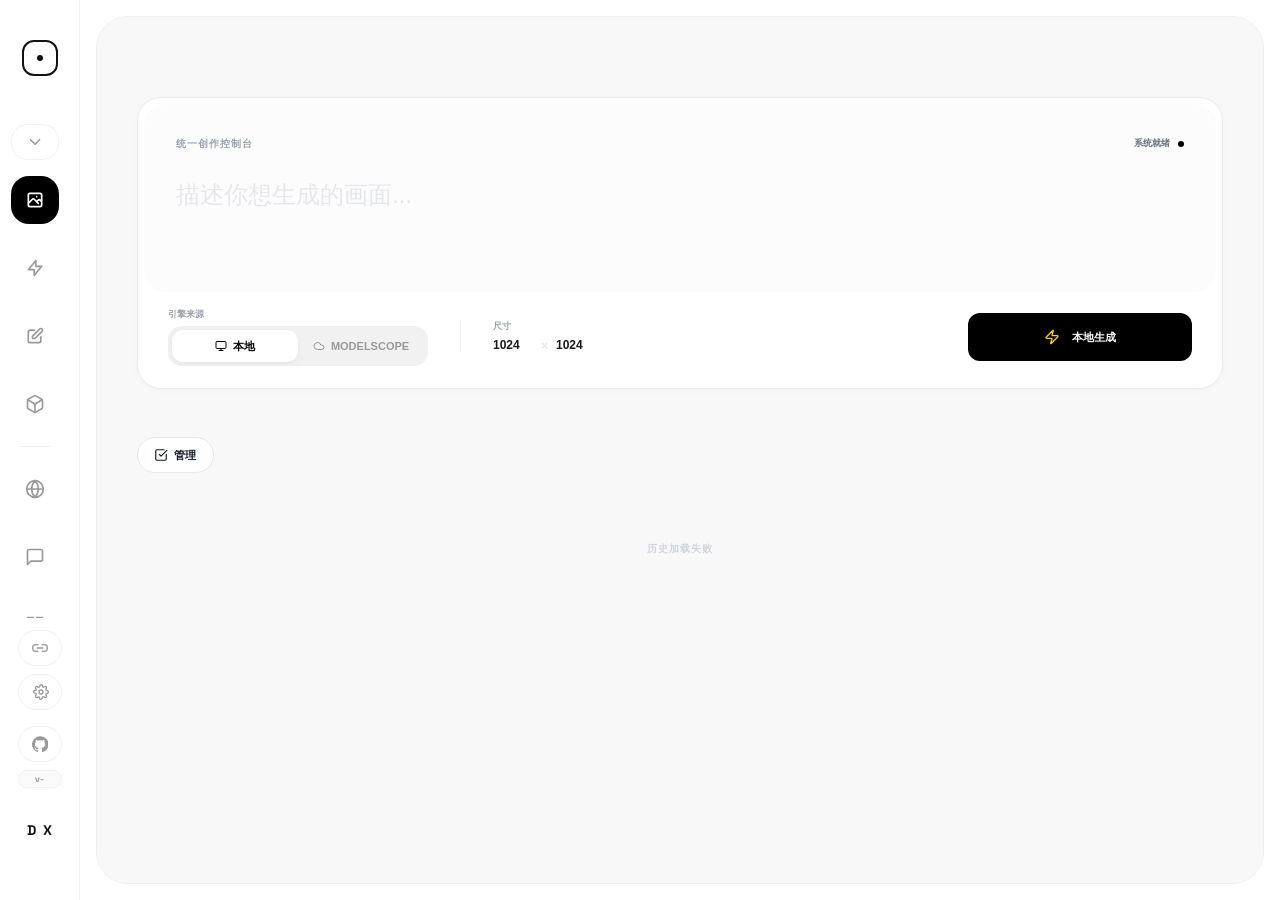
==== commit fd771eff: "feat(video): accelerate delivery and log per-stage timing" ====
--- a/static/index.html
+++ b/static/index.html
@@ -1644,11 +1644,11 @@
         </script>
 
         <main class="stage">
-            <iframe id="frame-zimage" data-src="/static/zimage.html?v=2026.10.29.1.1784622820" class="active" scrolling="yes"></iframe>
+            <iframe id="frame-zimage" data-src="/static/zimage.html?v=2026.10.29.1.1793257217" class="active" scrolling="yes"></iframe>
             <iframe id="frame-enhance" data-src="/static/enhance.html?v=2026.10.29.1.1793257217" scrolling="yes"></iframe>
-            <iframe id="frame-klein" data-src="/static/klein.html?v=2026.10.29.1.1784622820" scrolling="yes"></iframe>
+            <iframe id="frame-klein" data-src="/static/klein.html?v=2026.10.29.1.1793257217" scrolling="yes"></iframe>
             <iframe id="frame-angle" data-src="/static/angle.html?v=2026.10.29.1.1793257217" scrolling="yes"></iframe>
-            <iframe id="frame-online" data-src="/static/online.html?v=2026.10.29.1.1784622820" scrolling="yes"></iframe>
+            <iframe id="frame-online" data-src="/static/online.html?v=2026.10.29.1.1793257217" scrolling="yes"></iframe>
             <iframe id="frame-gpt-chat" data-src="/static/gpt-chat.html?v=2026.10.29.1.1793257217" scrolling="yes"></iframe>
             <iframe id="frame-canvas" data-src="/static/canvas-list.html?v=2026.10.29.1.1793257217" scrolling="yes"></iframe>
             <iframe id="frame-asset-manager" data-src="/static/asset-manager.html?v=2026.10.29.1.1793257217" scrolling="yes"></iframe>
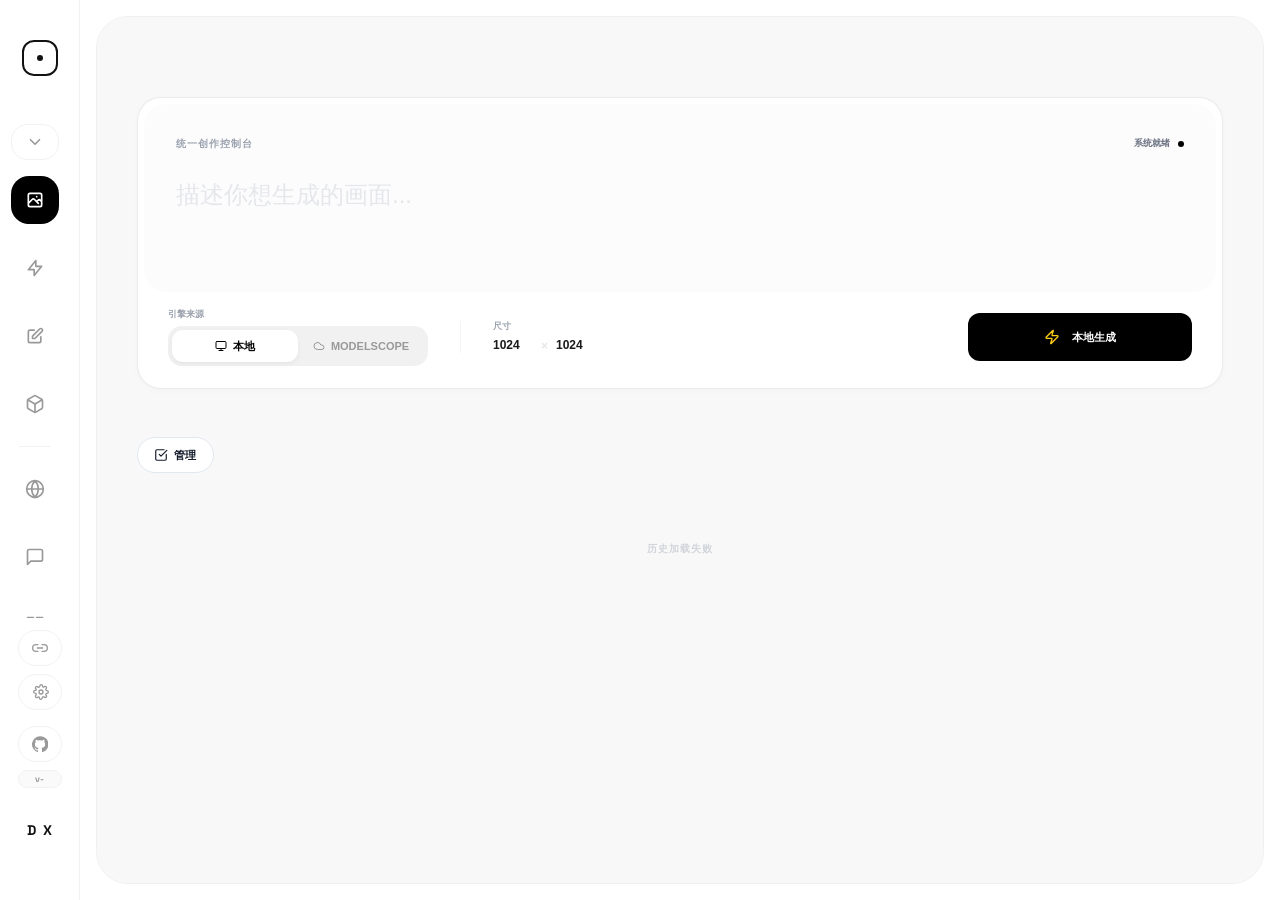
==== commit a14a7cde: "feat(download): add configurable video proxy and upgrade documentation" ====
--- a/static/index.html
+++ b/static/index.html
@@ -23,11 +23,11 @@
             } catch(e) {}
         })();
     </script>
-    <script src="/static/vendor/js/tailwindcss-cdn.js?v=2026.10.29.1.1782155110"></script>
-    <script src="/static/js/theme.js?v=2026.10.29.1.1782155110"></script>
-    <script src="/static/js/i18n.js?v=2026.10.29.1.1784521788"></script>
+    <script src="/static/vendor/js/tailwindcss-cdn.js?v=2026.10.30.1.1782155110"></script>
+    <script src="/static/js/theme.js?v=2026.10.30.1.1782155110"></script>
+    <script src="/static/js/i18n.js?v=2026.10.30.1.1784521788"></script>
     <style>
-        @import url('/static/vendor/css/fonts.css?v=2026.10.29.1.1782155110');
+        @import url('/static/vendor/css/fonts.css?v=2026.10.30.1.1782155110');
 
         /* 本地 Tailwind 工具类兜底：CDN 慢/未就绪时也能立刻给图标尺寸，避免首屏左侧栏空白 */
         .w-1\.5 { width: 0.375rem; }
@@ -1543,6 +1543,10 @@
                     </svg>
                 </button>
                 <div class="settings-fold-group is-collapsed" id="settings-fold-group">
+                    <button class="side-pill" onclick="switchUI(this, 'download-settings')" type="button" title="视频下载代理">
+                        <svg fill="none" stroke="currentColor" viewBox="0 0 24 24" stroke-width="2" stroke-linecap="round" stroke-linejoin="round"><path d="M12 3v12m-4-4 4 4 4-4M5 16v5h14v-5"></path></svg>
+                        <span class="side-pill-text">视频下载代理</span>
+                    </button>
                     <button class="side-pill" onclick="toggleTheme()" id="theme-toggle-btn" type="button" title="切换夜间模式">
                         <svg id="icon-moon" fill="none" stroke="currentColor" viewBox="0 0 24 24" stroke-width="2" stroke-linecap="round" stroke-linejoin="round">
                             <path d="M21 12.79A9 9 0 1 1 11.21 3 7 7 0 0 0 21 12.79z"></path>
@@ -1644,17 +1648,18 @@
         </script>
 
         <main class="stage">
-            <iframe id="frame-zimage" data-src="/static/zimage.html?v=2026.10.29.1.1793257217" class="active" scrolling="yes"></iframe>
-            <iframe id="frame-enhance" data-src="/static/enhance.html?v=2026.10.29.1.1793257217" scrolling="yes"></iframe>
-            <iframe id="frame-klein" data-src="/static/klein.html?v=2026.10.29.1.1793257217" scrolling="yes"></iframe>
-            <iframe id="frame-angle" data-src="/static/angle.html?v=2026.10.29.1.1793257217" scrolling="yes"></iframe>
-            <iframe id="frame-online" data-src="/static/online.html?v=2026.10.29.1.1793257217" scrolling="yes"></iframe>
-            <iframe id="frame-gpt-chat" data-src="/static/gpt-chat.html?v=2026.10.29.1.1793257217" scrolling="yes"></iframe>
-            <iframe id="frame-canvas" data-src="/static/canvas-list.html?v=2026.10.29.1.1793257217" scrolling="yes"></iframe>
-            <iframe id="frame-asset-manager" data-src="/static/asset-manager.html?v=2026.10.29.1.1793257217" scrolling="yes"></iframe>
-            <iframe id="frame-api-settings" data-src="/static/api-settings.html?v=2026.10.29.1.1793257217" scrolling="yes"></iframe>
-            <iframe id="frame-comfyui-settings" data-src="/static/comfyui-settings.html?v=2026.10.29.1.1793257217" scrolling="yes"></iframe>
-
+            <iframe id="frame-zimage" data-src="/static/zimage.html?v=2026.10.30.1.1793269585" class="active" scrolling="yes"></iframe>
+            <iframe id="frame-enhance" data-src="/static/enhance.html?v=2026.10.30.1.1793326590" scrolling="yes"></iframe>
+            <iframe id="frame-klein" data-src="/static/klein.html?v=2026.10.30.1.1793269585" scrolling="yes"></iframe>
+            <iframe id="frame-angle" data-src="/static/angle.html?v=2026.10.30.1.1793326590" scrolling="yes"></iframe>
+            <iframe id="frame-online" data-src="/static/online.html?v=2026.10.30.1.1793269585" scrolling="yes"></iframe>
+            <iframe id="frame-gpt-chat" data-src="/static/gpt-chat.html?v=2026.10.30.1.1793326590" scrolling="yes"></iframe>
+            <iframe id="frame-canvas" data-src="/static/canvas-list.html?v=2026.10.30.1.1793326590" scrolling="yes"></iframe>
+            <iframe id="frame-asset-manager" data-src="/static/asset-manager.html?v=2026.10.30.1.1793326590" scrolling="yes"></iframe>
+            <iframe id="frame-api-settings" data-src="/static/api-settings.html?v=2026.10.30.1.1793326590" scrolling="yes"></iframe>
+            <iframe id="frame-comfyui-settings" data-src="/static/comfyui-settings.html?v=2026.10.30.1.1793326590" scrolling="yes"></iframe>
+
+            <iframe id="frame-download-settings" data-src="/static/download-settings.html?v=2026.10.30.1.1793326590" scrolling="yes"></iframe>
         </main>
     </div>
 
@@ -1748,7 +1753,7 @@
         const SIDEBAR_SETTINGS_COLLAPSED_KEY = 'studio_sidebar_settings_collapsed';
         const SIDEBAR_PINNED_KEY = 'studio_sidebar_pinned';
         const DEFAULT_PAGE_ID = 'zimage';
-        const PAGE_IDS = ['zimage','enhance','klein','angle','online','gpt-chat','canvas','asset-manager','api-settings','comfyui-settings'];
+        const PAGE_IDS = ['zimage','enhance','klein','angle','online','gpt-chat','canvas','asset-manager','api-settings','comfyui-settings','download-settings'];
         const LOCAL_PAGE_IDS = ['zimage','enhance','klein','angle'];
         const PROJECT_URL = 'https://github.com/moretime07/Infinite-Canvas-GT';
         let appInfo = { version:'', repo_url:PROJECT_URL, version_url:'https://raw.githubusercontent.com/moretime07/Infinite-Canvas-GT/main/VERSION' };
@@ -1826,7 +1831,7 @@
 
         function restoreSidebarSettings(id) {
             const savedCollapsed = localStorage.getItem(SIDEBAR_SETTINGS_COLLAPSED_KEY) !== '0';
-            setSidebarSettingsCollapsed(savedCollapsed && id !== 'comfyui-settings', { skipRemember:true });
+            setSidebarSettingsCollapsed(savedCollapsed && !['comfyui-settings', 'download-settings'].includes(id), { skipRemember:true });
         }
 
         function resetStudioRootScroll() {
@@ -1855,7 +1860,7 @@
             } else {
                 setLocalNavCollapsed(localStorage.getItem(LOCAL_NAV_COLLAPSED_KEY) === '1', { skipRemember:true });
             }
-            if(id === 'comfyui-settings') {
+            if(['comfyui-settings', 'download-settings'].includes(id)) {
                 setSidebarSettingsCollapsed(false, { skipRemember:true });
             }
             // 切换到画布时通知刷新工作流列表（防止在 comfyui-settings 修改后画布未及时更新）
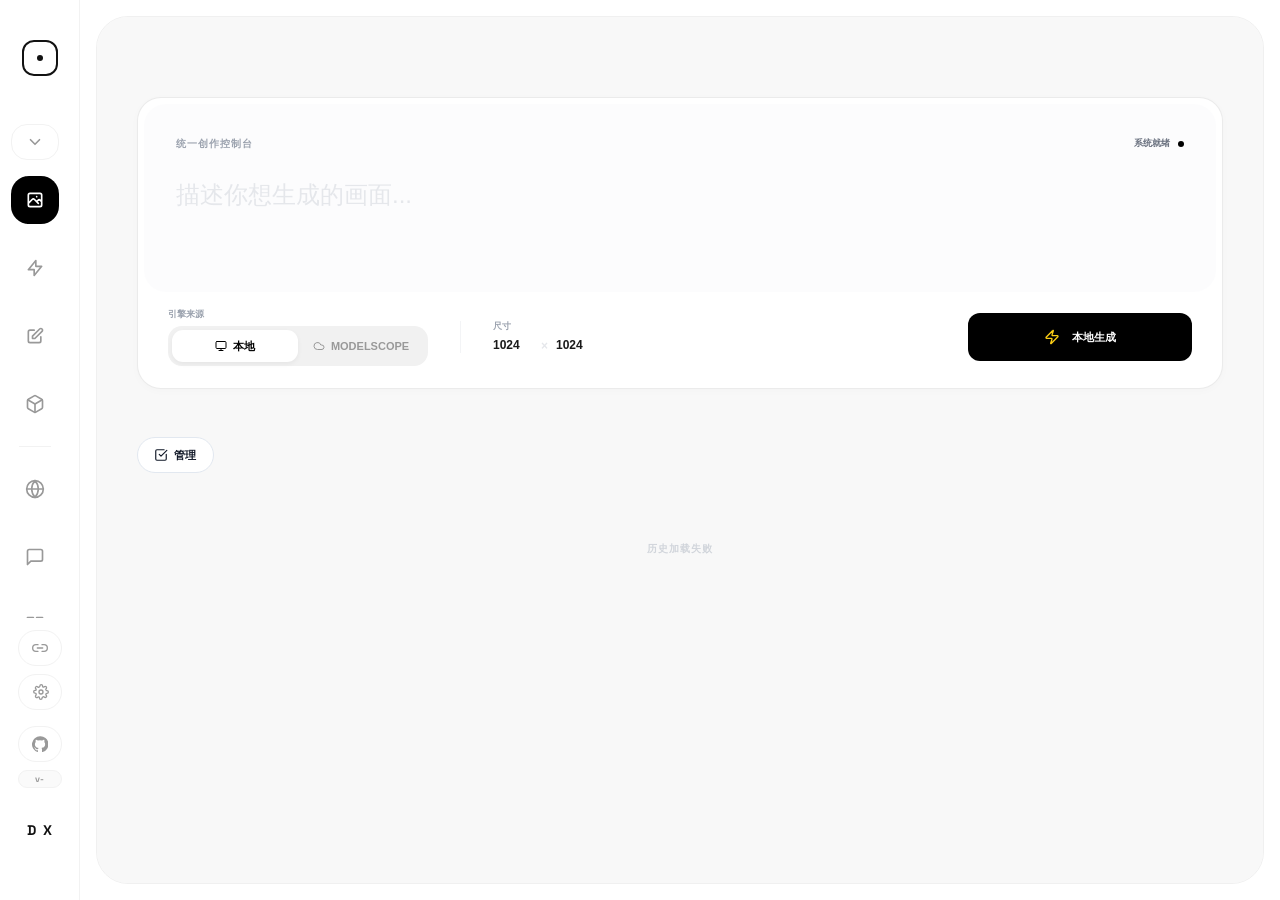
==== commit df2b2fd1: "fix(install): recover from pip TLS failures with safe source fallback" ====
--- a/static/index.html
+++ b/static/index.html
@@ -23,11 +23,11 @@
             } catch(e) {}
         })();
     </script>
-    <script src="/static/vendor/js/tailwindcss-cdn.js?v=2026.10.30.1.1782155110"></script>
-    <script src="/static/js/theme.js?v=2026.10.30.1.1782155110"></script>
-    <script src="/static/js/i18n.js?v=2026.10.30.1.1784521788"></script>
+    <script src="/static/vendor/js/tailwindcss-cdn.js?v=2026.10.30.2.1782155110"></script>
+    <script src="/static/js/theme.js?v=2026.10.30.2.1782155110"></script>
+    <script src="/static/js/i18n.js?v=2026.10.30.2.1784521788"></script>
     <style>
-        @import url('/static/vendor/css/fonts.css?v=2026.10.30.1.1782155110');
+        @import url('/static/vendor/css/fonts.css?v=2026.10.30.2.1782155110');
 
         /* 本地 Tailwind 工具类兜底：CDN 慢/未就绪时也能立刻给图标尺寸，避免首屏左侧栏空白 */
         .w-1\.5 { width: 0.375rem; }
@@ -1648,18 +1648,18 @@
         </script>
 
         <main class="stage">
-            <iframe id="frame-zimage" data-src="/static/zimage.html?v=2026.10.30.1.1793269585" class="active" scrolling="yes"></iframe>
-            <iframe id="frame-enhance" data-src="/static/enhance.html?v=2026.10.30.1.1793326590" scrolling="yes"></iframe>
-            <iframe id="frame-klein" data-src="/static/klein.html?v=2026.10.30.1.1793269585" scrolling="yes"></iframe>
-            <iframe id="frame-angle" data-src="/static/angle.html?v=2026.10.30.1.1793326590" scrolling="yes"></iframe>
-            <iframe id="frame-online" data-src="/static/online.html?v=2026.10.30.1.1793269585" scrolling="yes"></iframe>
-            <iframe id="frame-gpt-chat" data-src="/static/gpt-chat.html?v=2026.10.30.1.1793326590" scrolling="yes"></iframe>
-            <iframe id="frame-canvas" data-src="/static/canvas-list.html?v=2026.10.30.1.1793326590" scrolling="yes"></iframe>
-            <iframe id="frame-asset-manager" data-src="/static/asset-manager.html?v=2026.10.30.1.1793326590" scrolling="yes"></iframe>
-            <iframe id="frame-api-settings" data-src="/static/api-settings.html?v=2026.10.30.1.1793326590" scrolling="yes"></iframe>
-            <iframe id="frame-comfyui-settings" data-src="/static/comfyui-settings.html?v=2026.10.30.1.1793326590" scrolling="yes"></iframe>
-
-            <iframe id="frame-download-settings" data-src="/static/download-settings.html?v=2026.10.30.1.1793326590" scrolling="yes"></iframe>
+            <iframe id="frame-zimage" data-src="/static/zimage.html?v=2026.10.30.2.1793326590" class="active" scrolling="yes"></iframe>
+            <iframe id="frame-enhance" data-src="/static/enhance.html?v=2026.10.30.2.1793328608" scrolling="yes"></iframe>
+            <iframe id="frame-klein" data-src="/static/klein.html?v=2026.10.30.2.1793326590" scrolling="yes"></iframe>
+            <iframe id="frame-angle" data-src="/static/angle.html?v=2026.10.30.2.1793328608" scrolling="yes"></iframe>
+            <iframe id="frame-online" data-src="/static/online.html?v=2026.10.30.2.1793326590" scrolling="yes"></iframe>
+            <iframe id="frame-gpt-chat" data-src="/static/gpt-chat.html?v=2026.10.30.2.1793328608" scrolling="yes"></iframe>
+            <iframe id="frame-canvas" data-src="/static/canvas-list.html?v=2026.10.30.2.1793328608" scrolling="yes"></iframe>
+            <iframe id="frame-asset-manager" data-src="/static/asset-manager.html?v=2026.10.30.2.1793328608" scrolling="yes"></iframe>
+            <iframe id="frame-api-settings" data-src="/static/api-settings.html?v=2026.10.30.2.1793328608" scrolling="yes"></iframe>
+            <iframe id="frame-comfyui-settings" data-src="/static/comfyui-settings.html?v=2026.10.30.2.1793328608" scrolling="yes"></iframe>
+
+            <iframe id="frame-download-settings" data-src="/static/download-settings.html?v=2026.10.30.2.1793328608" scrolling="yes"></iframe>
         </main>
     </div>
 
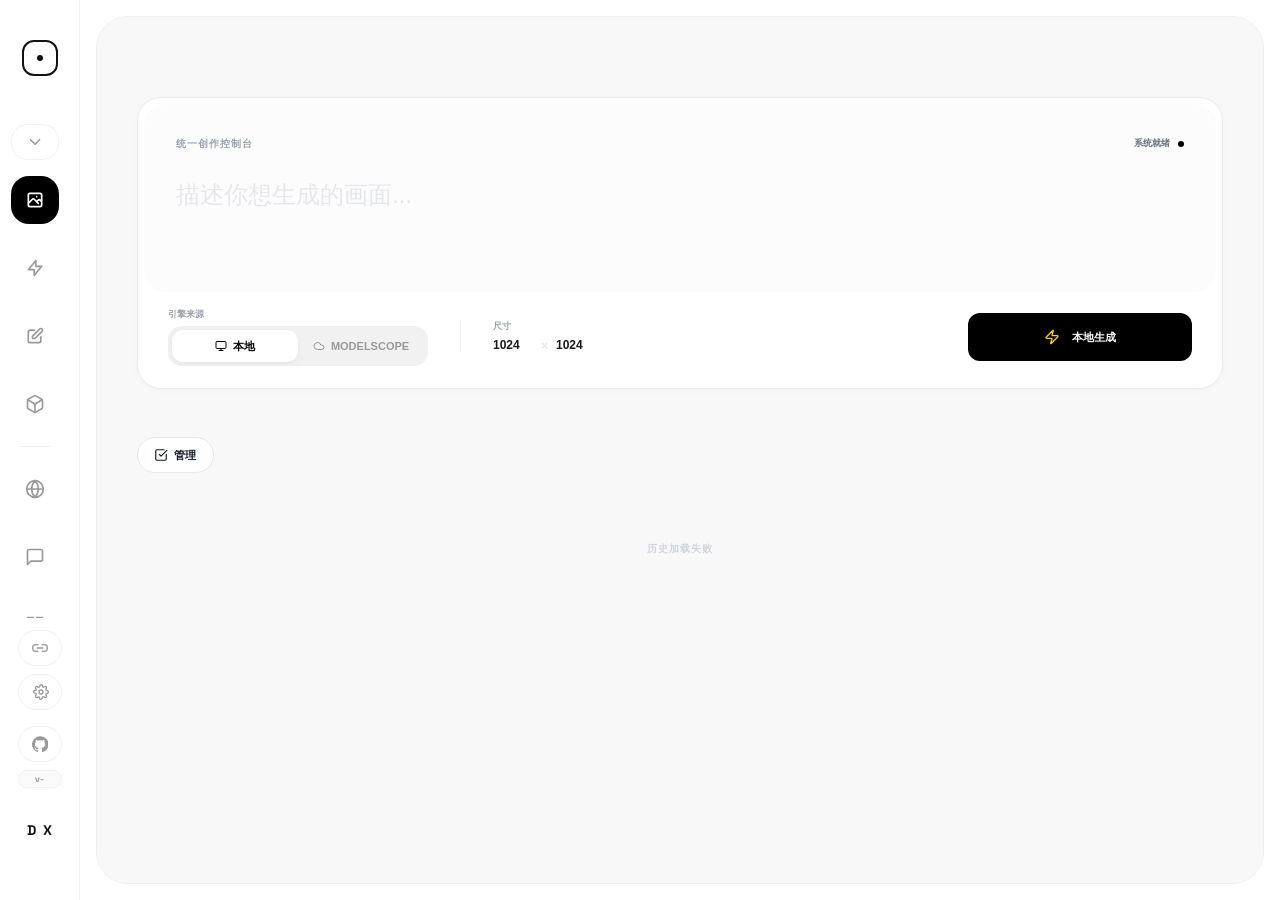
==== commit c6f2f2a9: "feat(portable): publish privacy-safe Windows portable distribution" ====
--- a/static/index.html
+++ b/static/index.html
@@ -1648,11 +1648,11 @@
         </script>
 
         <main class="stage">
-            <iframe id="frame-zimage" data-src="/static/zimage.html?v=2026.10.30.2.1793326590" class="active" scrolling="yes"></iframe>
+            <iframe id="frame-zimage" data-src="/static/zimage.html?v=2026.10.30.2.1793328608" class="active" scrolling="yes"></iframe>
             <iframe id="frame-enhance" data-src="/static/enhance.html?v=2026.10.30.2.1793328608" scrolling="yes"></iframe>
-            <iframe id="frame-klein" data-src="/static/klein.html?v=2026.10.30.2.1793326590" scrolling="yes"></iframe>
+            <iframe id="frame-klein" data-src="/static/klein.html?v=2026.10.30.2.1793328608" scrolling="yes"></iframe>
             <iframe id="frame-angle" data-src="/static/angle.html?v=2026.10.30.2.1793328608" scrolling="yes"></iframe>
-            <iframe id="frame-online" data-src="/static/online.html?v=2026.10.30.2.1793326590" scrolling="yes"></iframe>
+            <iframe id="frame-online" data-src="/static/online.html?v=2026.10.30.2.1793328608" scrolling="yes"></iframe>
             <iframe id="frame-gpt-chat" data-src="/static/gpt-chat.html?v=2026.10.30.2.1793328608" scrolling="yes"></iframe>
             <iframe id="frame-canvas" data-src="/static/canvas-list.html?v=2026.10.30.2.1793328608" scrolling="yes"></iframe>
             <iframe id="frame-asset-manager" data-src="/static/asset-manager.html?v=2026.10.30.2.1793328608" scrolling="yes"></iframe>
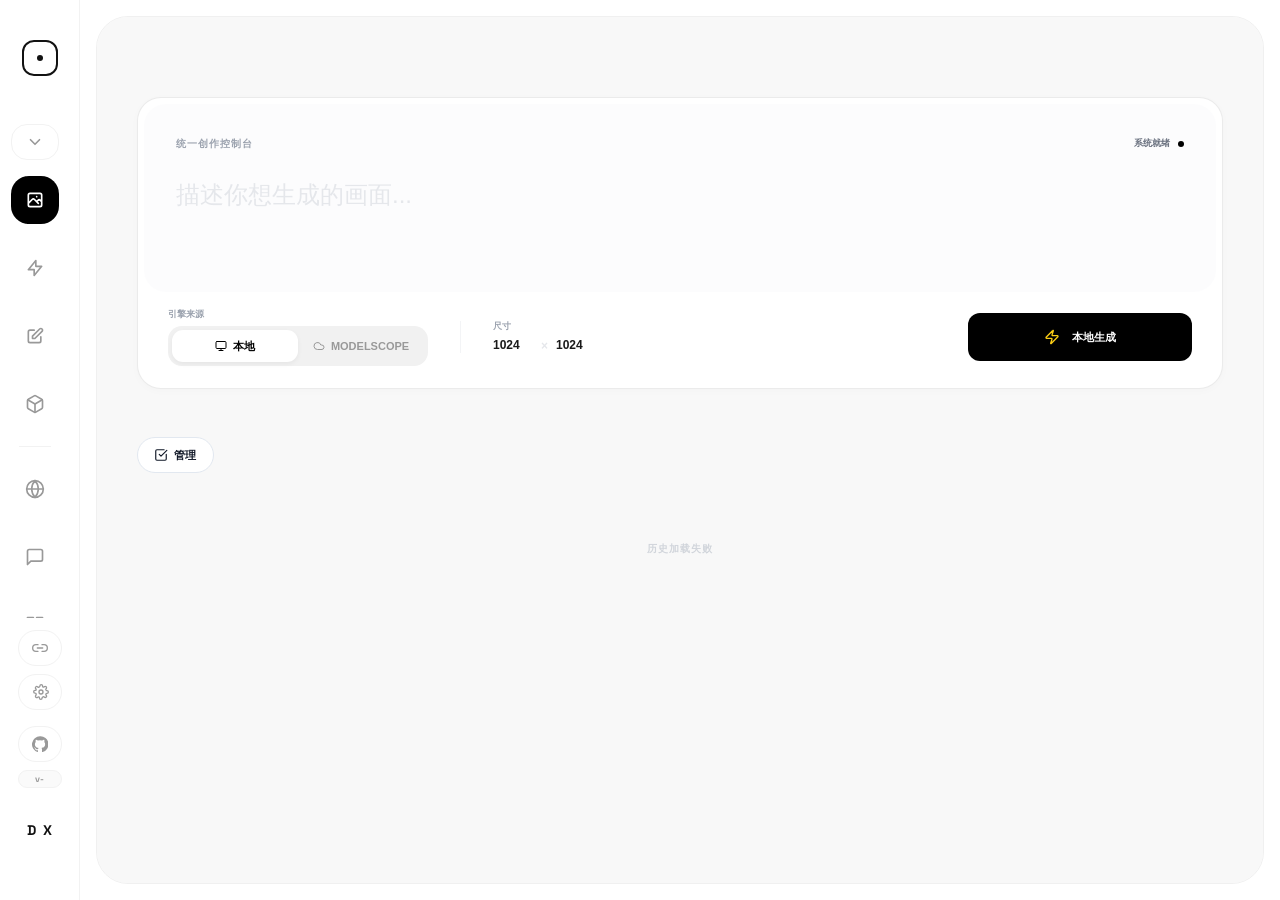
==== commit cd4e6a86: "feat(network): add configurable cloud upload proxy and safe errors" ====
--- a/static/index.html
+++ b/static/index.html
@@ -23,11 +23,11 @@
             } catch(e) {}
         })();
     </script>
-    <script src="/static/vendor/js/tailwindcss-cdn.js?v=2026.10.30.2.1782155110"></script>
-    <script src="/static/js/theme.js?v=2026.10.30.2.1782155110"></script>
-    <script src="/static/js/i18n.js?v=2026.10.30.2.1784521788"></script>
+    <script src="/static/vendor/js/tailwindcss-cdn.js?v=2026.11.04.1.1782155110"></script>
+    <script src="/static/js/theme.js?v=2026.11.04.1.1782155110"></script>
+    <script src="/static/js/i18n.js?v=2026.11.04.1.1784521788"></script>
     <style>
-        @import url('/static/vendor/css/fonts.css?v=2026.10.30.2.1782155110');
+        @import url('/static/vendor/css/fonts.css?v=2026.11.04.1.1782155110');
 
         /* 本地 Tailwind 工具类兜底：CDN 慢/未就绪时也能立刻给图标尺寸，避免首屏左侧栏空白 */
         .w-1\.5 { width: 0.375rem; }
@@ -1543,9 +1543,9 @@
                     </svg>
                 </button>
                 <div class="settings-fold-group is-collapsed" id="settings-fold-group">
-                    <button class="side-pill" onclick="switchUI(this, 'download-settings')" type="button" title="视频下载代理">
+                    <button class="side-pill" onclick="switchUI(this, 'download-settings')" type="button" title="上传/下载代理">
                         <svg fill="none" stroke="currentColor" viewBox="0 0 24 24" stroke-width="2" stroke-linecap="round" stroke-linejoin="round"><path d="M12 3v12m-4-4 4 4 4-4M5 16v5h14v-5"></path></svg>
-                        <span class="side-pill-text">视频下载代理</span>
+                        <span class="side-pill-text">上传/下载代理</span>
                     </button>
                     <button class="side-pill" onclick="toggleTheme()" id="theme-toggle-btn" type="button" title="切换夜间模式">
                         <svg id="icon-moon" fill="none" stroke="currentColor" viewBox="0 0 24 24" stroke-width="2" stroke-linecap="round" stroke-linejoin="round">
@@ -1648,18 +1648,18 @@
         </script>
 
         <main class="stage">
-            <iframe id="frame-zimage" data-src="/static/zimage.html?v=2026.10.30.2.1793328608" class="active" scrolling="yes"></iframe>
-            <iframe id="frame-enhance" data-src="/static/enhance.html?v=2026.10.30.2.1793328608" scrolling="yes"></iframe>
-            <iframe id="frame-klein" data-src="/static/klein.html?v=2026.10.30.2.1793328608" scrolling="yes"></iframe>
-            <iframe id="frame-angle" data-src="/static/angle.html?v=2026.10.30.2.1793328608" scrolling="yes"></iframe>
-            <iframe id="frame-online" data-src="/static/online.html?v=2026.10.30.2.1793328608" scrolling="yes"></iframe>
-            <iframe id="frame-gpt-chat" data-src="/static/gpt-chat.html?v=2026.10.30.2.1793328608" scrolling="yes"></iframe>
-            <iframe id="frame-canvas" data-src="/static/canvas-list.html?v=2026.10.30.2.1793328608" scrolling="yes"></iframe>
-            <iframe id="frame-asset-manager" data-src="/static/asset-manager.html?v=2026.10.30.2.1793328608" scrolling="yes"></iframe>
-            <iframe id="frame-api-settings" data-src="/static/api-settings.html?v=2026.10.30.2.1793328608" scrolling="yes"></iframe>
-            <iframe id="frame-comfyui-settings" data-src="/static/comfyui-settings.html?v=2026.10.30.2.1793328608" scrolling="yes"></iframe>
-
-            <iframe id="frame-download-settings" data-src="/static/download-settings.html?v=2026.10.30.2.1793328608" scrolling="yes"></iframe>
+            <iframe id="frame-zimage" data-src="/static/zimage.html?v=2026.11.04.1.1793590540" class="active" scrolling="yes"></iframe>
+            <iframe id="frame-enhance" data-src="/static/enhance.html?v=2026.11.04.1.1793757154" scrolling="yes"></iframe>
+            <iframe id="frame-klein" data-src="/static/klein.html?v=2026.11.04.1.1793590540" scrolling="yes"></iframe>
+            <iframe id="frame-angle" data-src="/static/angle.html?v=2026.11.04.1.1793757154" scrolling="yes"></iframe>
+            <iframe id="frame-online" data-src="/static/online.html?v=2026.11.04.1.1793590540" scrolling="yes"></iframe>
+            <iframe id="frame-gpt-chat" data-src="/static/gpt-chat.html?v=2026.11.04.1.1793757154" scrolling="yes"></iframe>
+            <iframe id="frame-canvas" data-src="/static/canvas-list.html?v=2026.11.04.1.1793757154" scrolling="yes"></iframe>
+            <iframe id="frame-asset-manager" data-src="/static/asset-manager.html?v=2026.11.04.1.1793757154" scrolling="yes"></iframe>
+            <iframe id="frame-api-settings" data-src="/static/api-settings.html?v=2026.11.04.1.1793757154" scrolling="yes"></iframe>
+            <iframe id="frame-comfyui-settings" data-src="/static/comfyui-settings.html?v=2026.11.04.1.1793757154" scrolling="yes"></iframe>
+
+            <iframe id="frame-download-settings" data-src="/static/download-settings.html?v=2026.11.04.1.1793757154" scrolling="yes"></iframe>
         </main>
     </div>
 
